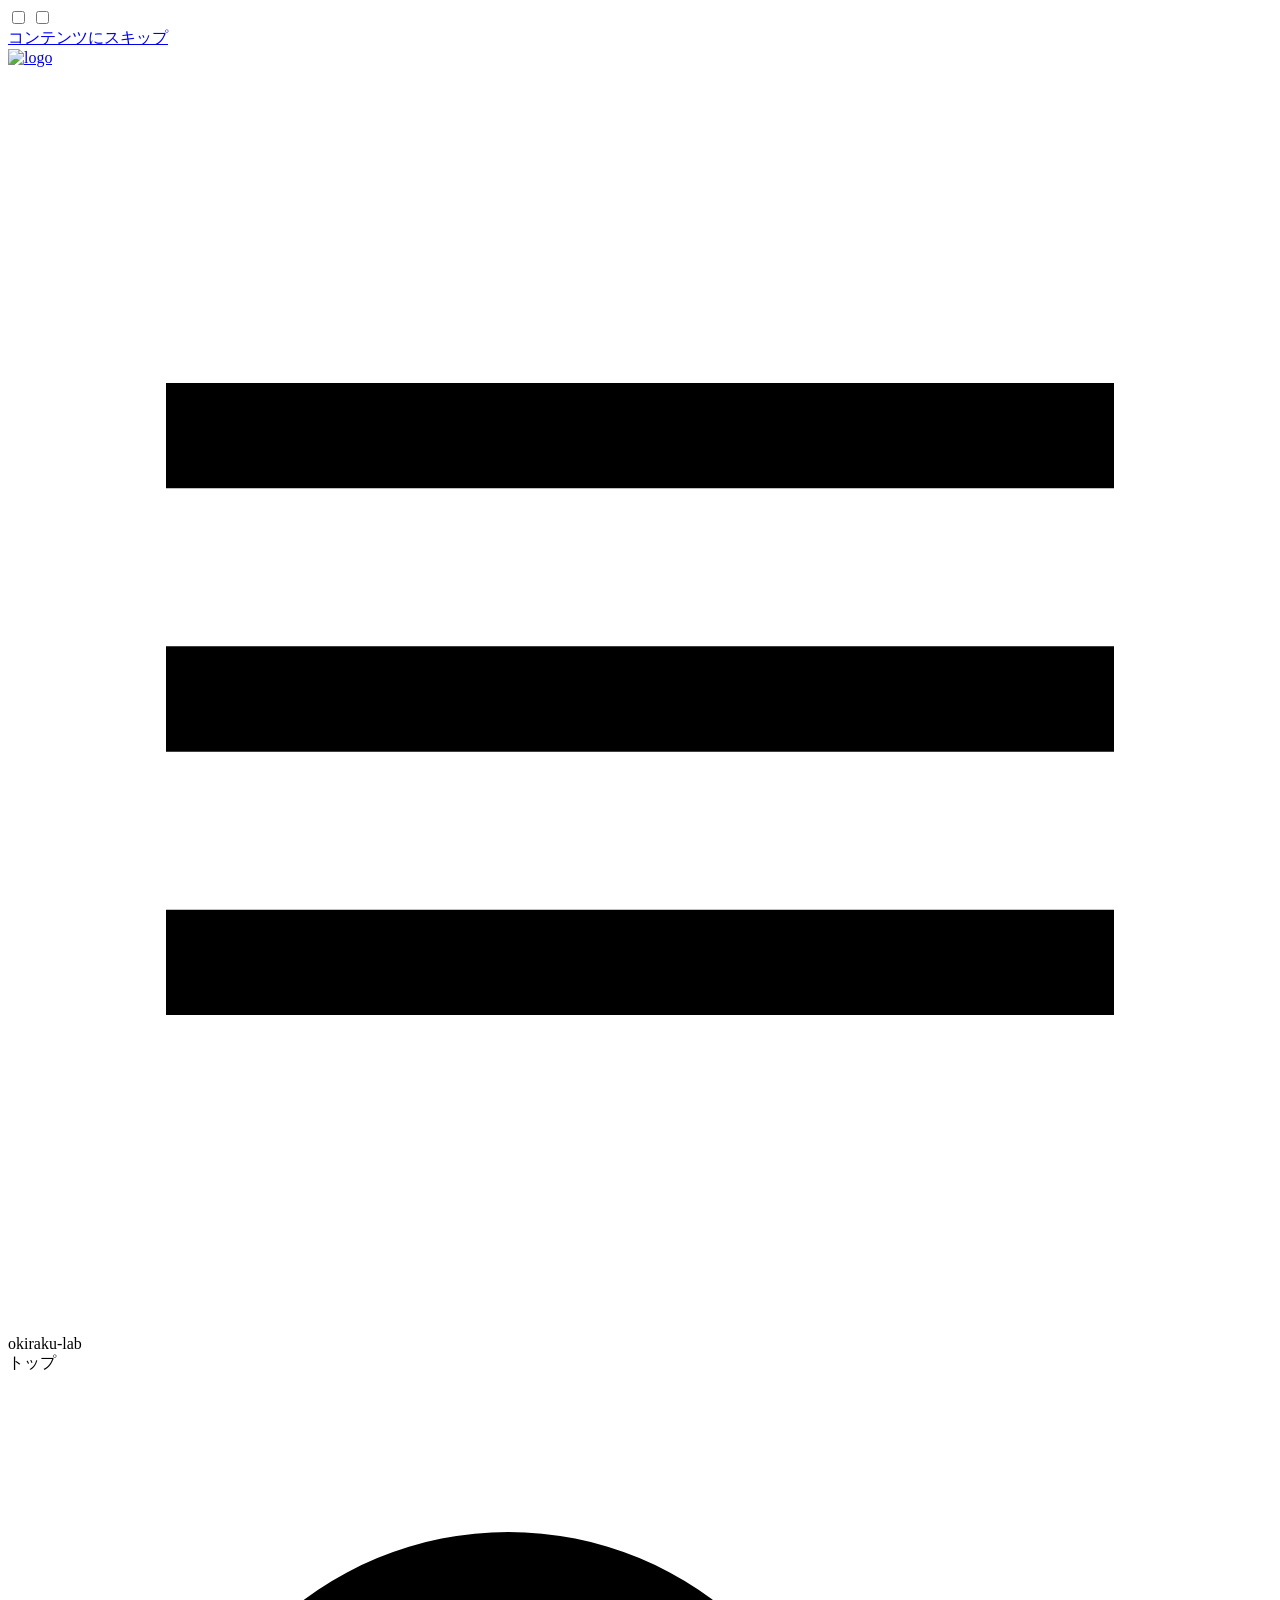
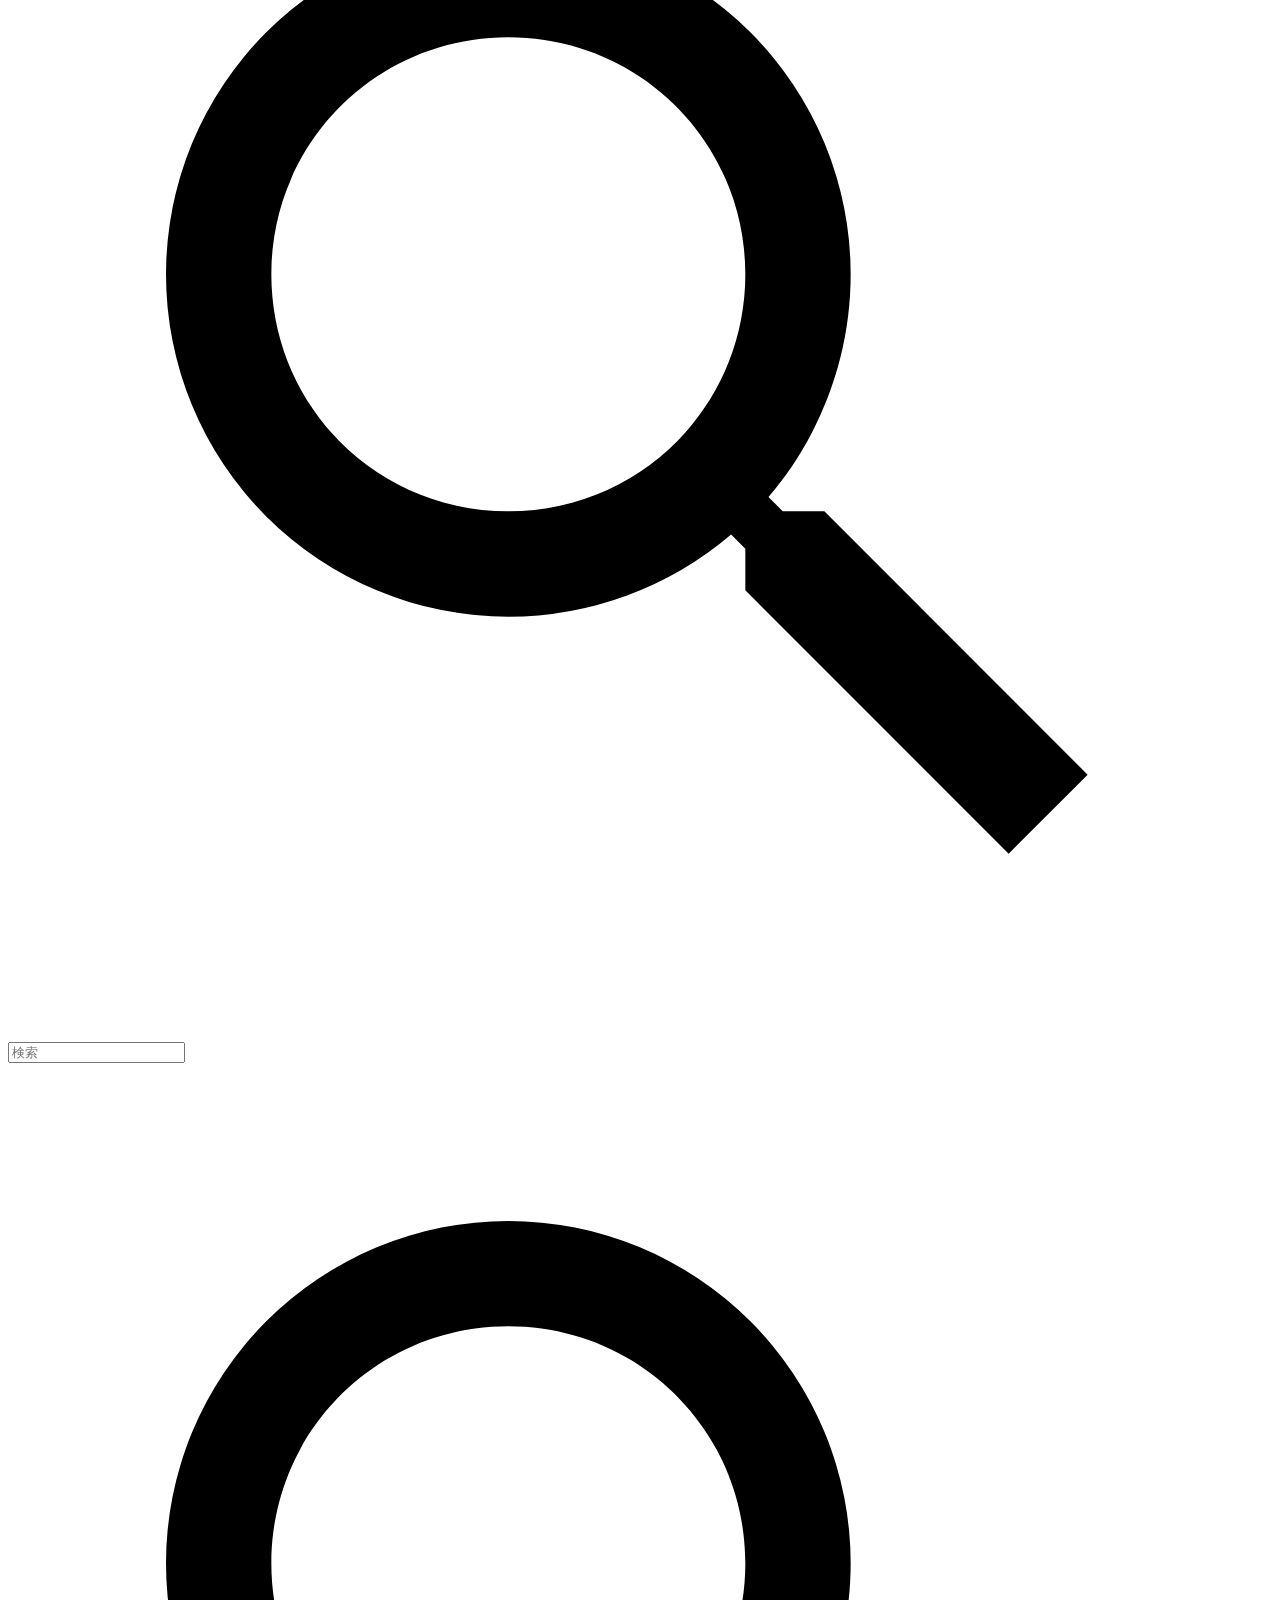
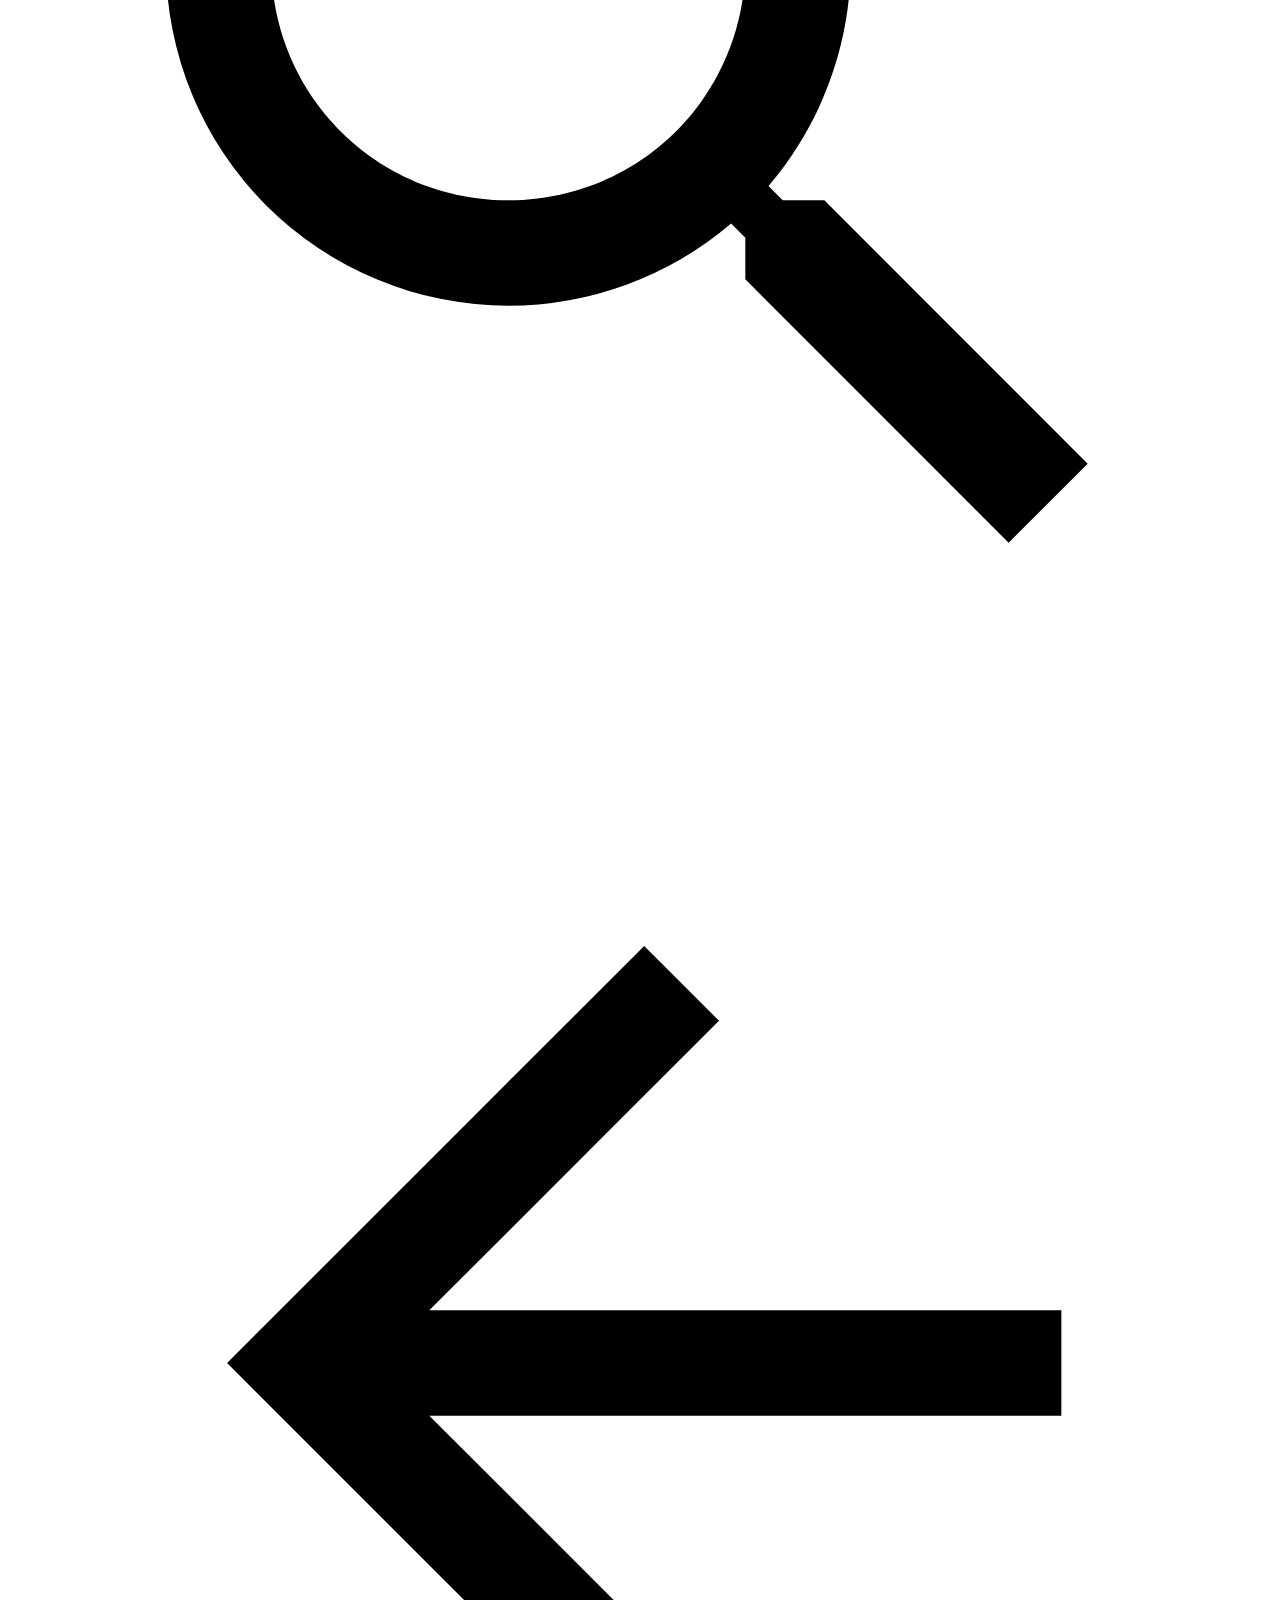
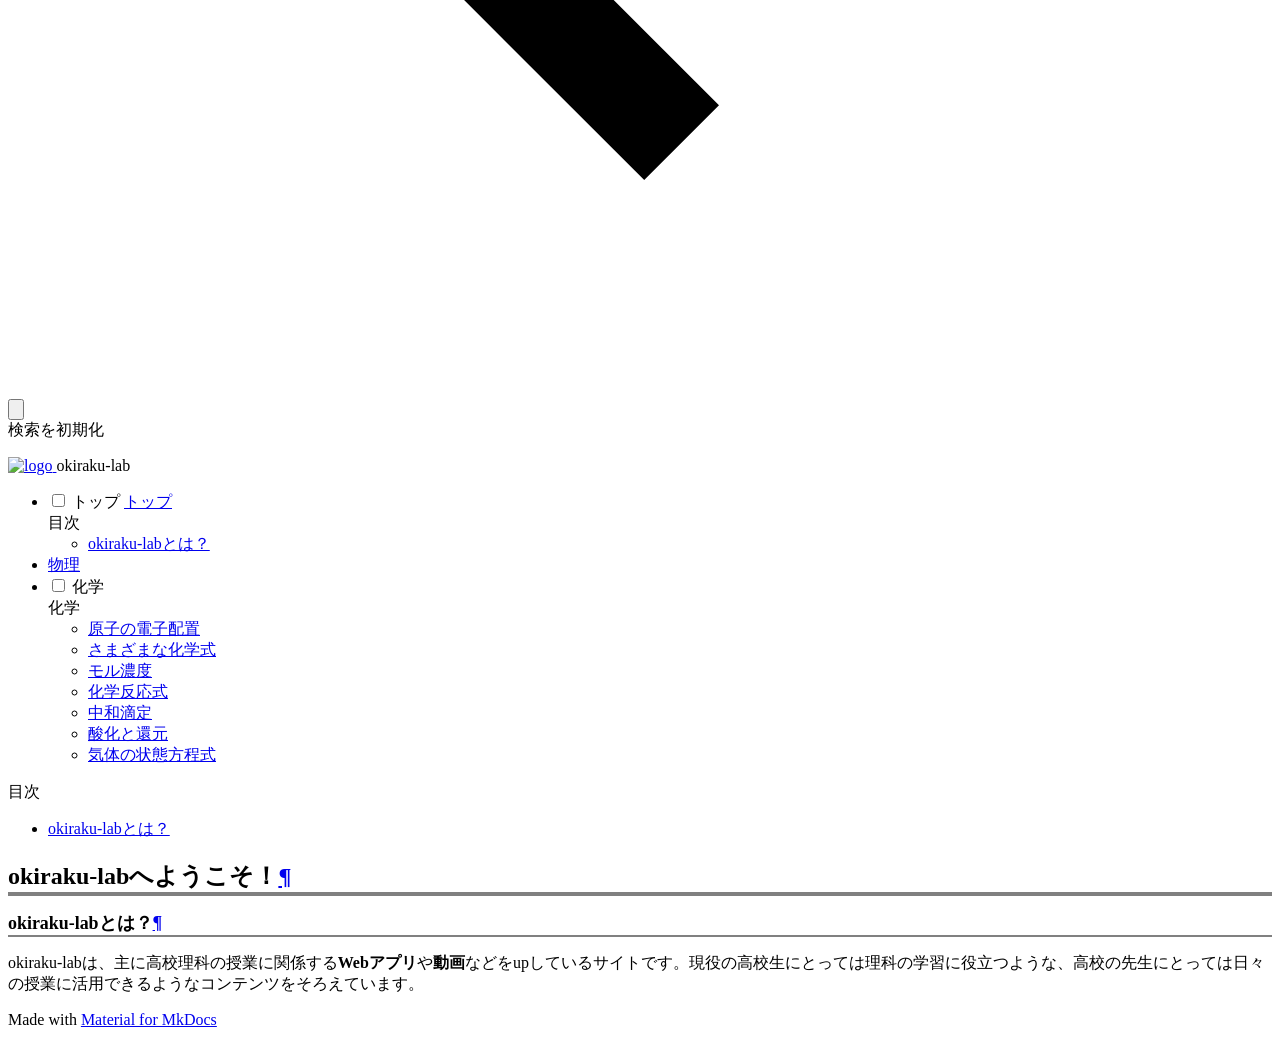
==== index.html @ 9a8e9e13 "Deployed d55707b with MkDocs version: 1.6.1" ====
<!doctype html>
<html lang="ja" class="no-js">
  <head>
    
      <meta charset="utf-8">
      <meta name="viewport" content="width=device-width,initial-scale=1">
      
        <meta name="description" content="高校理科の学習に役立つWebアプリや動画などを掲載しています。">
      
      
        <meta name="author" content="uti">
      
      
        <link rel="canonical" href="https://uti0836.github.io/sample_sites/">
      
      
      
        <link rel="next" href="physics/">
      
      
      <link rel="icon" href="assets/images/favicon.png">
      <meta name="generator" content="mkdocs-1.6.1, mkdocs-material-9.6.15">
    
    
      
        <title>okiraku-lab</title>
      
    
    
      <link rel="stylesheet" href="assets/stylesheets/main.342714a4.min.css">
      
        
        <link rel="stylesheet" href="assets/stylesheets/palette.06af60db.min.css">
      
      


    
    
      
    
    
      
        
        
        <link rel="preconnect" href="https://fonts.gstatic.com" crossorigin>
        <link rel="stylesheet" href="https://fonts.googleapis.com/css?family=IBM+Plex+Sans+JP:300,300i,400,400i,700,700i%7CRoboto+Mono:400,400i,700,700i&display=fallback">
        <style>:root{--md-text-font:"IBM Plex Sans JP";--md-code-font:"Roboto Mono"}</style>
      
    
    
      <link rel="stylesheet" href="https://maxcdn.bootstrapcdn.com/font-awesome/latest/css/font-awesome.min.css">
    
      <link rel="stylesheet" href="stylesheets/extra.css">
    
    <script>__md_scope=new URL(".",location),__md_hash=e=>[...e].reduce(((e,_)=>(e<<5)-e+_.charCodeAt(0)),0),__md_get=(e,_=localStorage,t=__md_scope)=>JSON.parse(_.getItem(t.pathname+"."+e)),__md_set=(e,_,t=localStorage,a=__md_scope)=>{try{t.setItem(a.pathname+"."+e,JSON.stringify(_))}catch(e){}}</script>
    
      

    
    
    
  </head>
  
  
    
    
    
    
    
    <body dir="ltr" data-md-color-scheme="lecture" data-md-color-primary="indigo" data-md-color-accent="indigo">
  
    
    <input class="md-toggle" data-md-toggle="drawer" type="checkbox" id="__drawer" autocomplete="off">
    <input class="md-toggle" data-md-toggle="search" type="checkbox" id="__search" autocomplete="off">
    <label class="md-overlay" for="__drawer"></label>
    <div data-md-component="skip">
      
        
        <a href="#okiraku-labへようこそ" class="md-skip">
          コンテンツにスキップ
        </a>
      
    </div>
    <div data-md-component="announce">
      
    </div>
    
    
      

  

<header class="md-header md-header--shadow" data-md-component="header">
  <nav class="md-header__inner md-grid" aria-label="ヘッダー">
    <a href="." title="okiraku-lab" class="md-header__button md-logo" aria-label="okiraku-lab" data-md-component="logo">
      
  <img src="assets/beaker-outline.svg" alt="logo">

    </a>
    <label class="md-header__button md-icon" for="__drawer">
      
      <svg xmlns="http://www.w3.org/2000/svg" viewBox="0 0 24 24"><path d="M3 6h18v2H3zm0 5h18v2H3zm0 5h18v2H3z"/></svg>
    </label>
    <div class="md-header__title" data-md-component="header-title">
      <div class="md-header__ellipsis">
        <div class="md-header__topic">
          <span class="md-ellipsis">
            okiraku-lab
          </span>
        </div>
        <div class="md-header__topic" data-md-component="header-topic">
          <span class="md-ellipsis">
            
              トップ
            
          </span>
        </div>
      </div>
    </div>
    
      
    
    
    
    
      
      
        <label class="md-header__button md-icon" for="__search">
          
          <svg xmlns="http://www.w3.org/2000/svg" viewBox="0 0 24 24"><path d="M9.5 3A6.5 6.5 0 0 1 16 9.5c0 1.61-.59 3.09-1.56 4.23l.27.27h.79l5 5-1.5 1.5-5-5v-.79l-.27-.27A6.52 6.52 0 0 1 9.5 16 6.5 6.5 0 0 1 3 9.5 6.5 6.5 0 0 1 9.5 3m0 2C7 5 5 7 5 9.5S7 14 9.5 14 14 12 14 9.5 12 5 9.5 5"/></svg>
        </label>
        <div class="md-search" data-md-component="search" role="dialog">
  <label class="md-search__overlay" for="__search"></label>
  <div class="md-search__inner" role="search">
    <form class="md-search__form" name="search">
      <input type="text" class="md-search__input" name="query" aria-label="検索" placeholder="検索" autocapitalize="off" autocorrect="off" autocomplete="off" spellcheck="false" data-md-component="search-query" required>
      <label class="md-search__icon md-icon" for="__search">
        
        <svg xmlns="http://www.w3.org/2000/svg" viewBox="0 0 24 24"><path d="M9.5 3A6.5 6.5 0 0 1 16 9.5c0 1.61-.59 3.09-1.56 4.23l.27.27h.79l5 5-1.5 1.5-5-5v-.79l-.27-.27A6.52 6.52 0 0 1 9.5 16 6.5 6.5 0 0 1 3 9.5 6.5 6.5 0 0 1 9.5 3m0 2C7 5 5 7 5 9.5S7 14 9.5 14 14 12 14 9.5 12 5 9.5 5"/></svg>
        
        <svg xmlns="http://www.w3.org/2000/svg" viewBox="0 0 24 24"><path d="M20 11v2H8l5.5 5.5-1.42 1.42L4.16 12l7.92-7.92L13.5 5.5 8 11z"/></svg>
      </label>
      <nav class="md-search__options" aria-label="検索">
        
        <button type="reset" class="md-search__icon md-icon" title="クリア" aria-label="クリア" tabindex="-1">
          
          <svg xmlns="http://www.w3.org/2000/svg" viewBox="0 0 24 24"><path d="M19 6.41 17.59 5 12 10.59 6.41 5 5 6.41 10.59 12 5 17.59 6.41 19 12 13.41 17.59 19 19 17.59 13.41 12z"/></svg>
        </button>
      </nav>
      
        <div class="md-search__suggest" data-md-component="search-suggest"></div>
      
    </form>
    <div class="md-search__output">
      <div class="md-search__scrollwrap" tabindex="0" data-md-scrollfix>
        <div class="md-search-result" data-md-component="search-result">
          <div class="md-search-result__meta">
            検索を初期化
          </div>
          <ol class="md-search-result__list" role="presentation"></ol>
        </div>
      </div>
    </div>
  </div>
</div>
      
    
    
  </nav>
  
</header>
    
    <div class="md-container" data-md-component="container">
      
      
        
          
        
      
      <main class="md-main" data-md-component="main">
        <div class="md-main__inner md-grid">
          
            
              
              <div class="md-sidebar md-sidebar--primary" data-md-component="sidebar" data-md-type="navigation" >
                <div class="md-sidebar__scrollwrap">
                  <div class="md-sidebar__inner">
                    



<nav class="md-nav md-nav--primary" aria-label="ナビゲーション" data-md-level="0">
  <label class="md-nav__title" for="__drawer">
    <a href="." title="okiraku-lab" class="md-nav__button md-logo" aria-label="okiraku-lab" data-md-component="logo">
      
  <img src="assets/beaker-outline.svg" alt="logo">

    </a>
    okiraku-lab
  </label>
  
  <ul class="md-nav__list" data-md-scrollfix>
    
      
      
  
  
    
  
  
  
    <li class="md-nav__item md-nav__item--active">
      
      <input class="md-nav__toggle md-toggle" type="checkbox" id="__toc">
      
      
        
      
      
        <label class="md-nav__link md-nav__link--active" for="__toc">
          
  
  
  <span class="md-ellipsis">
    トップ
    
  </span>
  

          <span class="md-nav__icon md-icon"></span>
        </label>
      
      <a href="." class="md-nav__link md-nav__link--active">
        
  
  
  <span class="md-ellipsis">
    トップ
    
  </span>
  

      </a>
      
        

<nav class="md-nav md-nav--secondary" aria-label="目次">
  
  
  
    
  
  
    <label class="md-nav__title" for="__toc">
      <span class="md-nav__icon md-icon"></span>
      目次
    </label>
    <ul class="md-nav__list" data-md-component="toc" data-md-scrollfix>
      
        <li class="md-nav__item">
  <a href="#okiraku-labとは" class="md-nav__link">
    <span class="md-ellipsis">
      okiraku-labとは？
    </span>
  </a>
  
</li>
      
    </ul>
  
</nav>
      
    </li>
  

    
      
      
  
  
  
  
    <li class="md-nav__item">
      <a href="physics/" class="md-nav__link">
        
  
  
  <span class="md-ellipsis">
    物理
    
  </span>
  

      </a>
    </li>
  

    
      
      
  
  
  
  
    
    
    
    
    
    <li class="md-nav__item md-nav__item--nested">
      
        
        
        <input class="md-nav__toggle md-toggle " type="checkbox" id="__nav_3" >
        
          
          <label class="md-nav__link" for="__nav_3" id="__nav_3_label" tabindex="0">
            
  
  
  <span class="md-ellipsis">
    化学
    
  </span>
  

            <span class="md-nav__icon md-icon"></span>
          </label>
        
        <nav class="md-nav" data-md-level="1" aria-labelledby="__nav_3_label" aria-expanded="false">
          <label class="md-nav__title" for="__nav_3">
            <span class="md-nav__icon md-icon"></span>
            化学
          </label>
          <ul class="md-nav__list" data-md-scrollfix>
            
              
                
  
  
  
  
    <li class="md-nav__item">
      <a href="01%20electronic_configuration/" class="md-nav__link">
        
  
  
  <span class="md-ellipsis">
    原子の電子配置
    
  </span>
  

      </a>
    </li>
  

              
            
              
                
  
  
  
  
    <li class="md-nav__item">
      <a href="02%20chemicalformula/" class="md-nav__link">
        
  
  
  <span class="md-ellipsis">
    さまざまな化学式
    
  </span>
  

      </a>
    </li>
  

              
            
              
                
  
  
  
  
    <li class="md-nav__item">
      <a href="03%20molar_concentration/" class="md-nav__link">
        
  
  
  <span class="md-ellipsis">
    モル濃度
    
  </span>
  

      </a>
    </li>
  

              
            
              
                
  
  
  
  
    <li class="md-nav__item">
      <a href="04%20chemical_equation/" class="md-nav__link">
        
  
  
  <span class="md-ellipsis">
    化学反応式
    
  </span>
  

      </a>
    </li>
  

              
            
              
                
  
  
  
  
    <li class="md-nav__item">
      <a href="05%20neutralization_titration/" class="md-nav__link">
        
  
  
  <span class="md-ellipsis">
    中和滴定
    
  </span>
  

      </a>
    </li>
  

              
            
              
                
  
  
  
  
    <li class="md-nav__item">
      <a href="06%20oxidation_and_reduction/" class="md-nav__link">
        
  
  
  <span class="md-ellipsis">
    酸化と還元
    
  </span>
  

      </a>
    </li>
  

              
            
              
                
  
  
  
  
    <li class="md-nav__item">
      <a href="07%20equation_of_state/" class="md-nav__link">
        
  
  
  <span class="md-ellipsis">
    気体の状態方程式
    
  </span>
  

      </a>
    </li>
  

              
            
          </ul>
        </nav>
      
    </li>
  

    
  </ul>
</nav>
                  </div>
                </div>
              </div>
            
            
              
              <div class="md-sidebar md-sidebar--secondary" data-md-component="sidebar" data-md-type="toc" >
                <div class="md-sidebar__scrollwrap">
                  <div class="md-sidebar__inner">
                    

<nav class="md-nav md-nav--secondary" aria-label="目次">
  
  
  
    
  
  
    <label class="md-nav__title" for="__toc">
      <span class="md-nav__icon md-icon"></span>
      目次
    </label>
    <ul class="md-nav__list" data-md-component="toc" data-md-scrollfix>
      
        <li class="md-nav__item">
  <a href="#okiraku-labとは" class="md-nav__link">
    <span class="md-ellipsis">
      okiraku-labとは？
    </span>
  </a>
  
</li>
      
    </ul>
  
</nav>
                  </div>
                </div>
              </div>
            
          
          
            <div class="md-content" data-md-component="content">
              <article class="md-content__inner md-typeset">
                
                  



<h1 id="okiraku-labへようこそ">okiraku-labへようこそ！<a class="headerlink" href="#okiraku-labへようこそ" title="Permanent link">&para;</a></h1>
<h2 id="okiraku-labとは">okiraku-labとは？<a class="headerlink" href="#okiraku-labとは" title="Permanent link">&para;</a></h2>
<p>okiraku-labは、主に高校理科の授業に関係する<strong>Webアプリ</strong>や<strong>動画</strong>などをupしているサイトです。現役の高校生にとっては理科の学習に役立つような、高校の先生にとっては日々の授業に活用できるようなコンテンツをそろえています。</p>












                
              </article>
            </div>
          
          
<script>var target=document.getElementById(location.hash.slice(1));target&&target.name&&(target.checked=target.name.startsWith("__tabbed_"))</script>
        </div>
        
          <button type="button" class="md-top md-icon" data-md-component="top" hidden>
  
  <svg xmlns="http://www.w3.org/2000/svg" viewBox="0 0 24 24"><path d="M13 20h-2V8l-5.5 5.5-1.42-1.42L12 4.16l7.92 7.92-1.42 1.42L13 8z"/></svg>
  ページトップへ戻る
</button>
        
      </main>
      
        <footer class="md-footer">
  
  <div class="md-footer-meta md-typeset">
    <div class="md-footer-meta__inner md-grid">
      <div class="md-copyright">
  
  
    Made with
    <a href="https://squidfunk.github.io/mkdocs-material/" target="_blank" rel="noopener">
      Material for MkDocs
    </a>
  
</div>
      
    </div>
  </div>
</footer>
      
    </div>
    <div class="md-dialog" data-md-component="dialog">
      <div class="md-dialog__inner md-typeset"></div>
    </div>
    
    
    
      
      <script id="__config" type="application/json">{"base": ".", "features": ["navigation.instant", "navigation.top", "search.suggest", "search.highlight", "content.code.annotate", "content.code.copy", "content.tooltips"], "search": "assets/javascripts/workers/search.d50fe291.min.js", "tags": null, "translations": {"clipboard.copied": "\u30b3\u30d4\u30fc\u3057\u307e\u3057\u305f", "clipboard.copy": "\u30af\u30ea\u30c3\u30d7\u30dc\u30fc\u30c9\u3078\u30b3\u30d4\u30fc", "search.result.more.one": "\u3053\u306e\u30da\u30fc\u30b8\u5185\u306b\u3082\u30461\u4ef6\u898b\u3064\u304b\u308a\u307e\u3057\u305f", "search.result.more.other": "\u3053\u306e\u30da\u30fc\u30b8\u5185\u306b\u3042\u3068#\u4ef6\u898b\u3064\u304b\u308a\u307e\u3057\u305f", "search.result.none": "\u4f55\u3082\u898b\u3064\u304b\u308a\u307e\u305b\u3093\u3067\u3057\u305f", "search.result.one": "1\u4ef6\u898b\u3064\u304b\u308a\u307e\u3057\u305f", "search.result.other": "#\u4ef6\u898b\u3064\u304b\u308a\u307e\u3057\u305f", "search.result.placeholder": "\u691c\u7d22\u30ad\u30fc\u30ef\u30fc\u30c9\u3092\u5165\u529b\u3057\u3066\u304f\u3060\u3055\u3044", "search.result.term.missing": "\u691c\u7d22\u306b\u542b\u307e\u308c\u306a\u3044", "select.version": "\u30d0\u30fc\u30b8\u30e7\u30f3\u5207\u308a\u66ff\u3048"}, "version": null}</script>
    
    
      <script src="assets/javascripts/bundle.56ea9cef.min.js"></script>
      
        <script src="javascripts/config.js"></script>
      
        <script src="https://cdn.jsdelivr.net/npm/katex@0.16.9/dist/katex.min.js"></script>
      
        <script src="https://cdn.jsdelivr.net/npm/katex@0.16.9/dist/contrib/auto-render.min.js"></script>
      
    
  </body>
</html>
---- stylesheets/extra.css ----
.md-typeset h1 {
  font-size: 1.5rem;
  font-weight: bold;
  color: #000;
  border-bottom: solid 4px var(--md-primary-fg-color);
  margin-bottom: 0.86rem;
}
.md-typeset h2 {
  font-size: 1.12rem;
  font-weight: bold;
  border-bottom: 2px solid var(--md-primary-fg-color);
}
.md-typeset h3 {
  font-size: 0.8rem;
  font-weight: bold;
  border-bottom: 2px dotted var(--md-primary-fg-color);
}
.md-typeset h4 {
  font-weight: bold;
  border-bottom: 1px solid var(--md-primary-fg-color);
}
.md-typeset h5 {
  text-transform: none;
}
.md-typeset img {
  box-shadow: 0 4px 12px 2px rgba(0, 0, 0, 0.4);
  max-width: 86%;
  display: block;
  margin: auto;
}
.md-typeset .noshadow img {
  box-shadow: none;
  max-width: 98%;
  display: block;
  margin: auto;
}
.md-typeset .noshadow-76 img {
  box-shadow: none;
  max-width: 76%;
  display: block;
  margin: auto;
}
.md-typeset .full img {
  box-shadow: none;
  max-width: 100%;
  display: block;
  margin: auto;
}
.md-typeset figure img {
  box-shadow: none;
  display: block;
  margin: auto;
}
.md-typeset figcaption {
  font-style: normal;
  margin: 0;
}
.md-typeset figure {
  margin: 0;
}
.md-typeset video {
  box-shadow: 0 4px 12px 2px rgba(0, 0, 0, 0.4);
  max-width: 92%;
  display: block;
  margin:auto;
}
.md-typeset table:not([class]) {
  border-radius: 0.3rem;
}
.md-typeset code {
  tab-size: 4;
  border-radius: 0.3rem;
}
.md-typeset .md-button {
  margin: 0.1em;
}

[data-md-color-scheme="lecture"] {
  /*--md-primary-fg-colorでは、テーマカラーを設定できる*/
  --md-primary-fg-color:        #808080;
  --md-primary-fg-color--light: #239e66;
  --md-primary-fg-color--dark:  #043264;
}

:root > * {
  --md-code-hl-comment-color:rgb(107, 163, 121);
}

video.movie {
  display: block;
  margin: 20px 0;
}

/* 数式全体のサイズを標準の1.2倍に大きくする */
.katex {
    font-size: 1.2em; /* インライン数式のサイズ */
}
.katex-display {
    font-size: 1.2em; /* ブロック数式のサイズ */
}
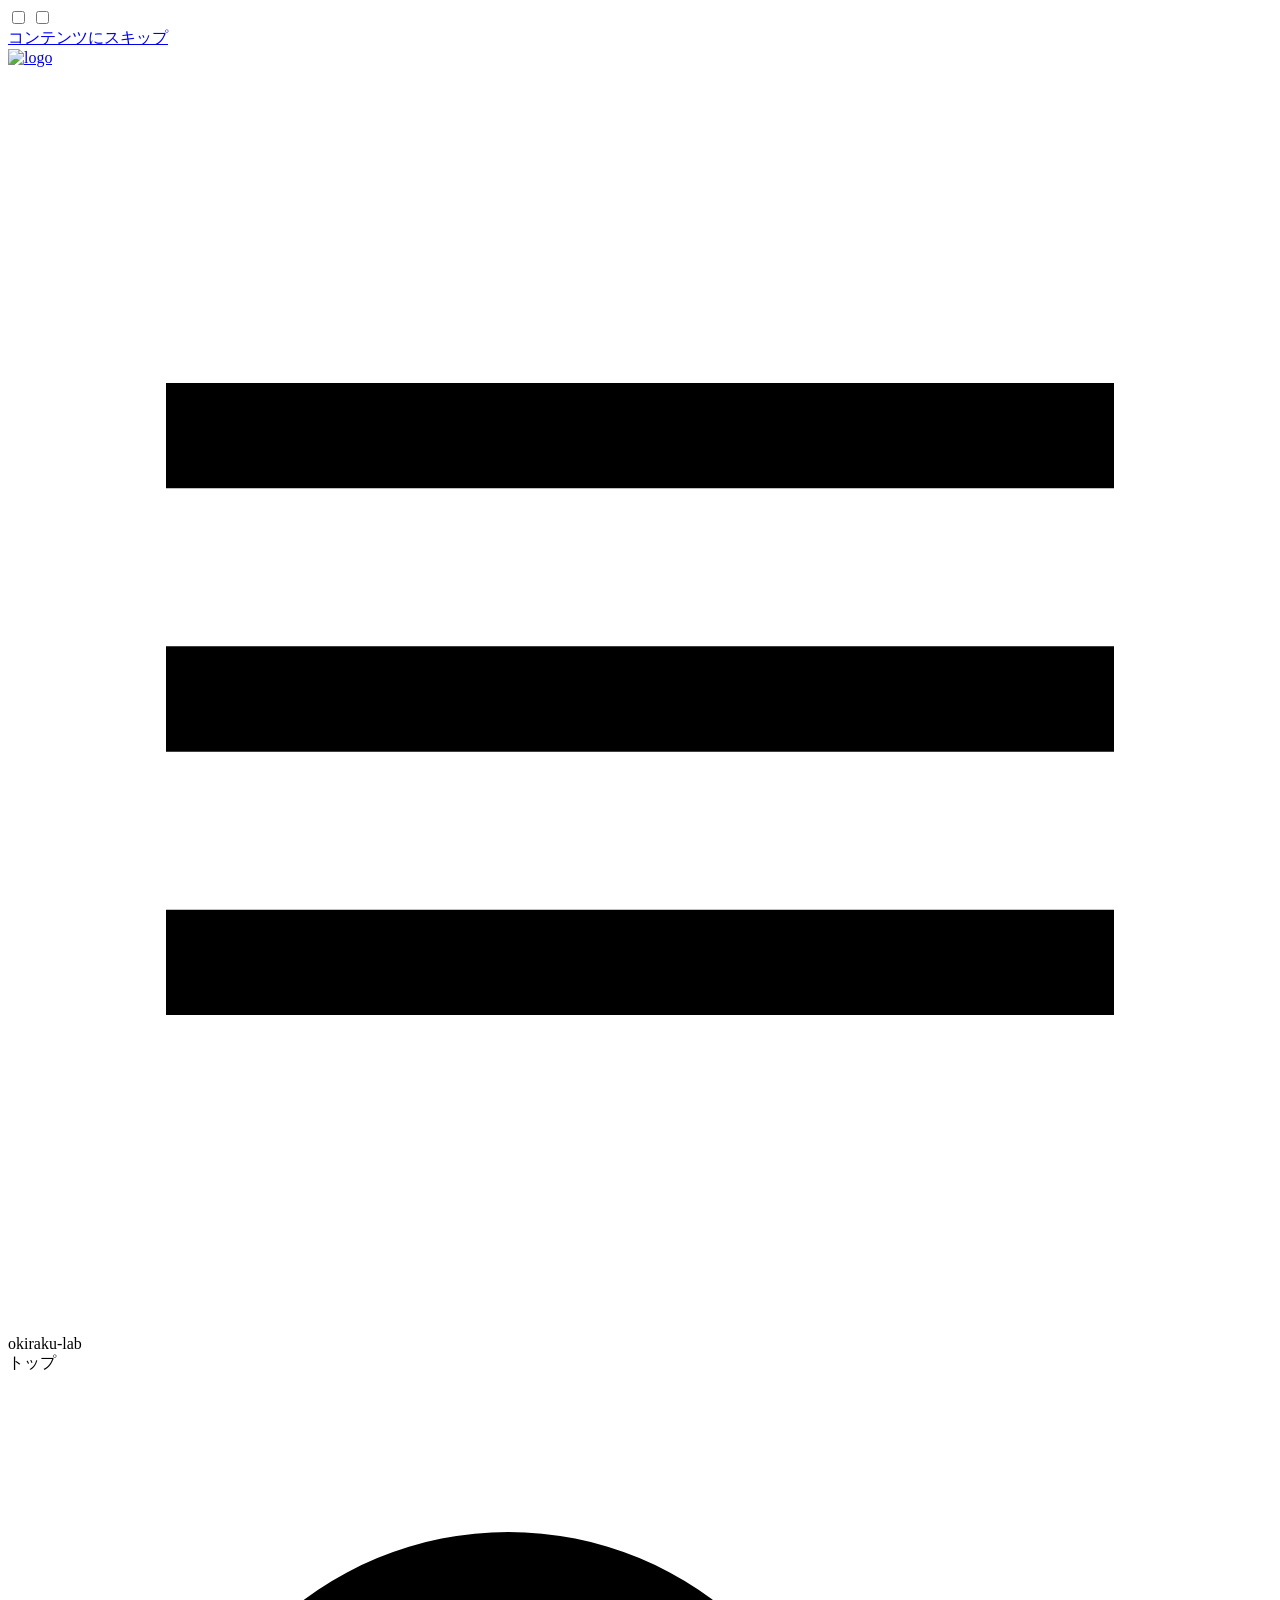
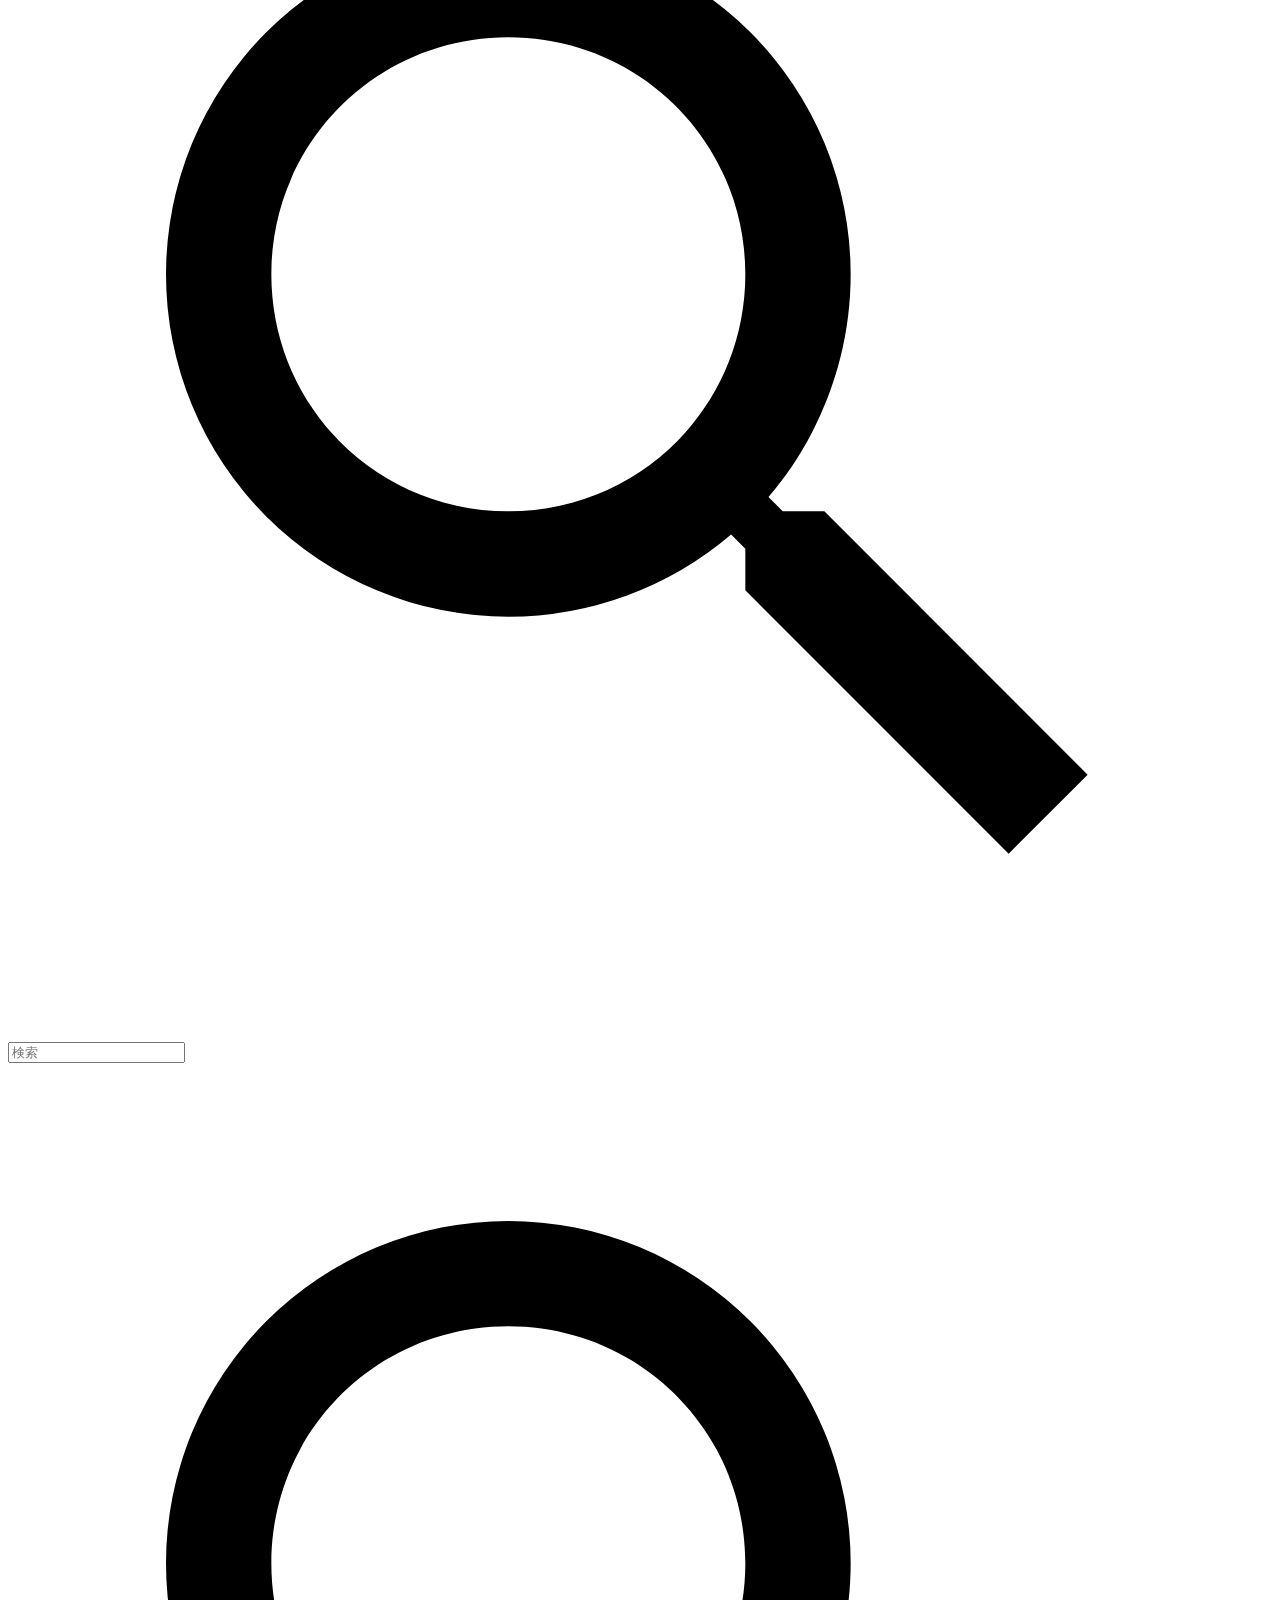
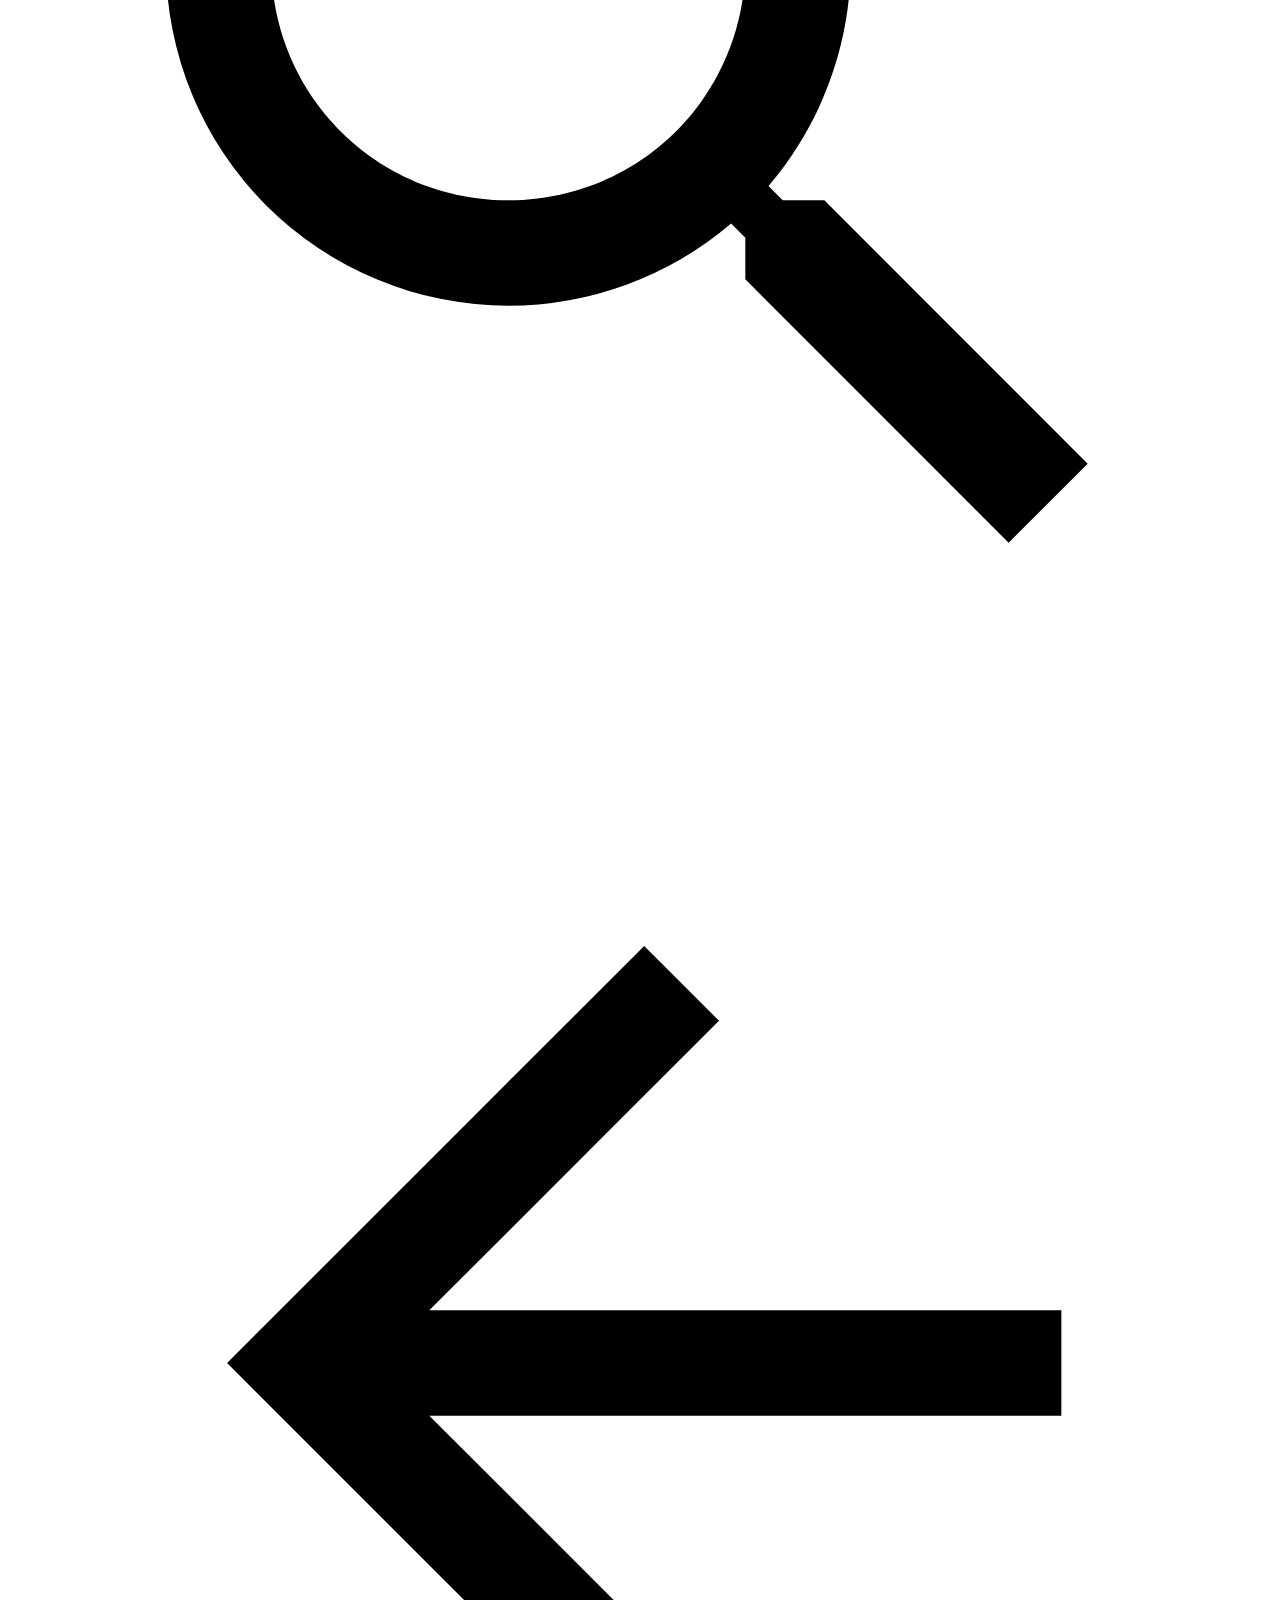
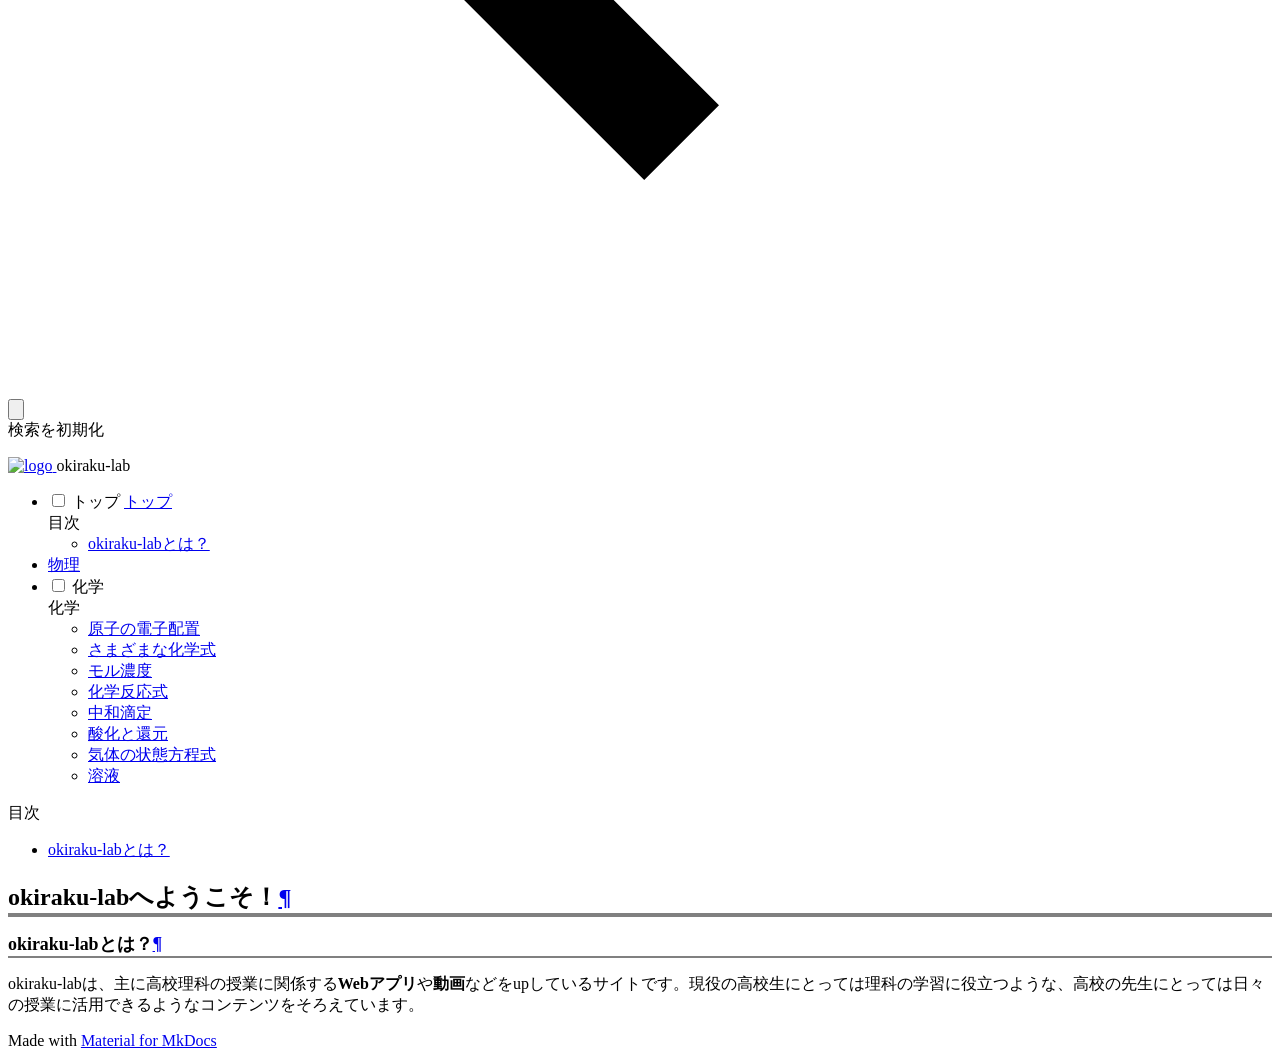
==== commit a7e41bfa: "Deployed d55707b with MkDocs version: 1.6.1" ====
--- a/index.html
+++ b/index.html
@@ -497,6 +497,29 @@
 
               
             
+              
+                
+  
+  
+  
+  
+    <li class="md-nav__item">
+      <a href="08%20solutions/" class="md-nav__link">
+        
+  
+  
+  <span class="md-ellipsis">
+    溶液
+    
+  </span>
+  
+
+      </a>
+    </li>
+  
+
+              
+            
           </ul>
         </nav>
       
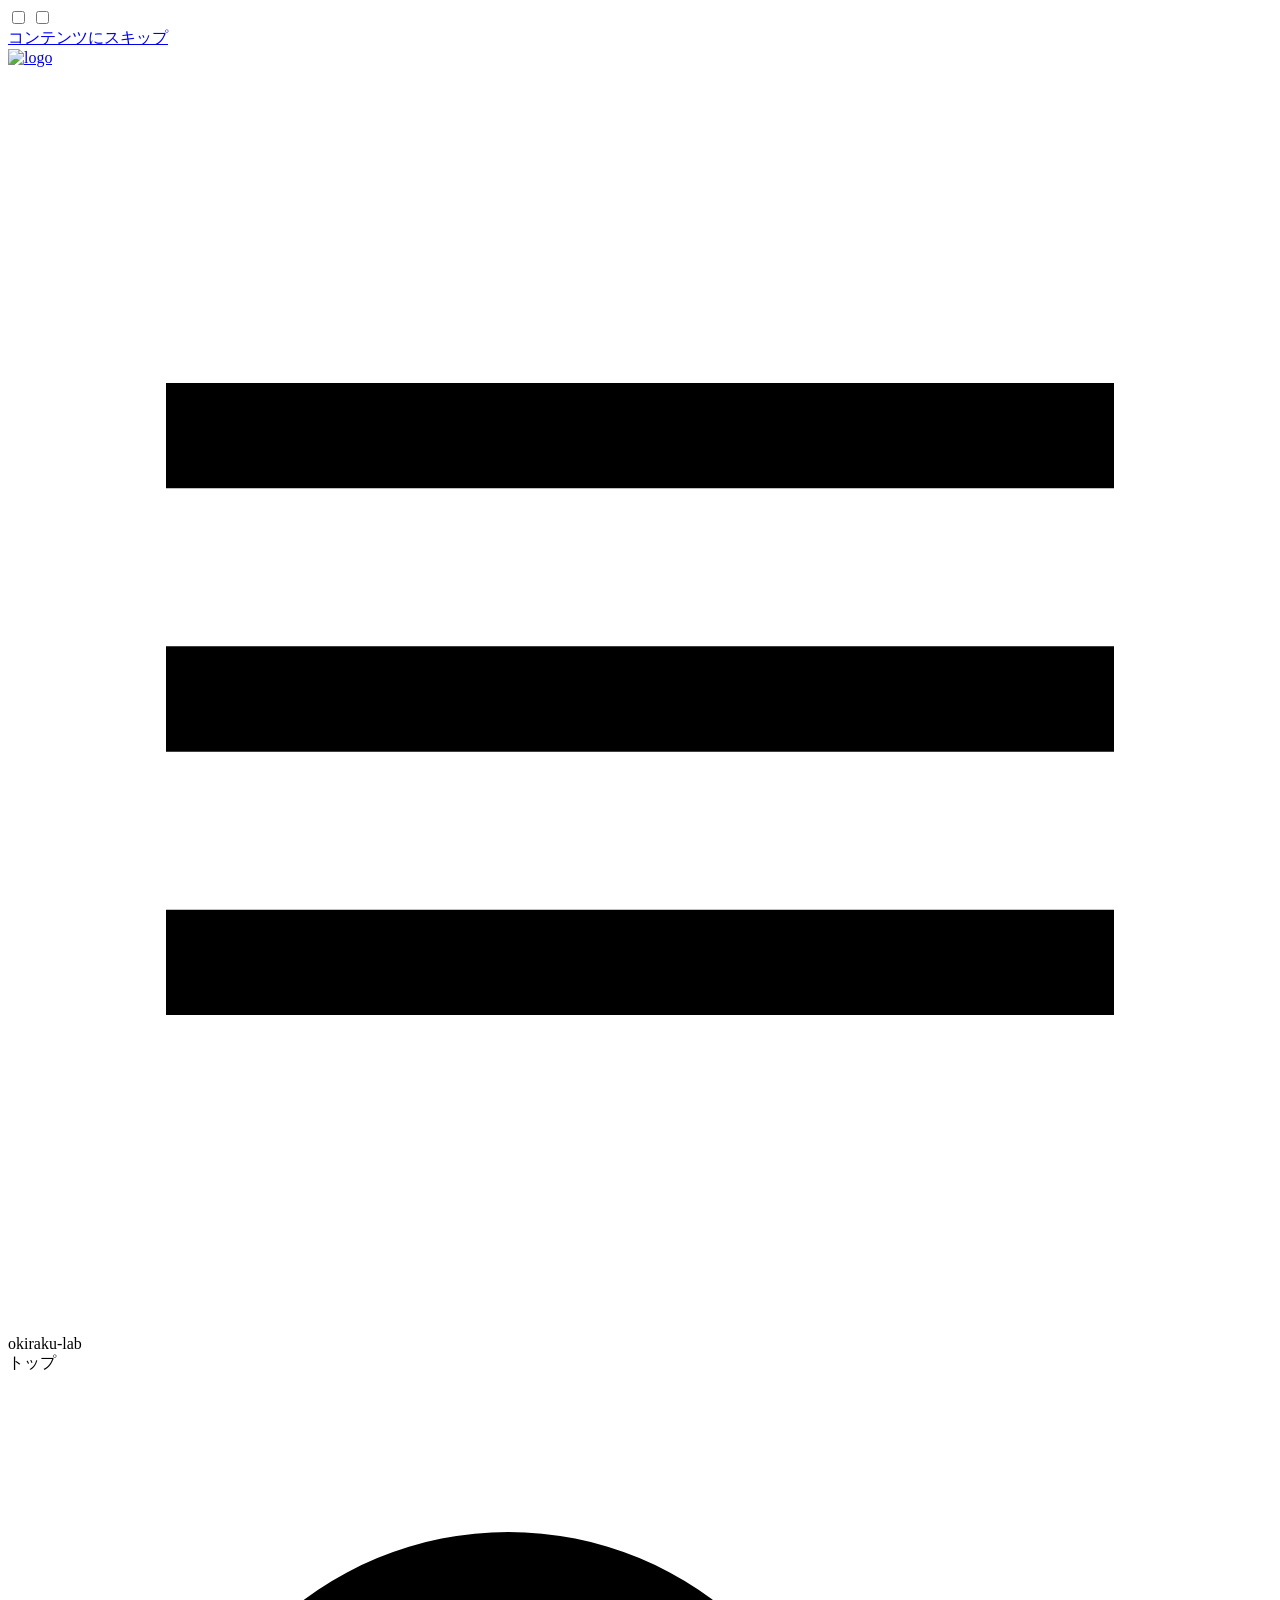
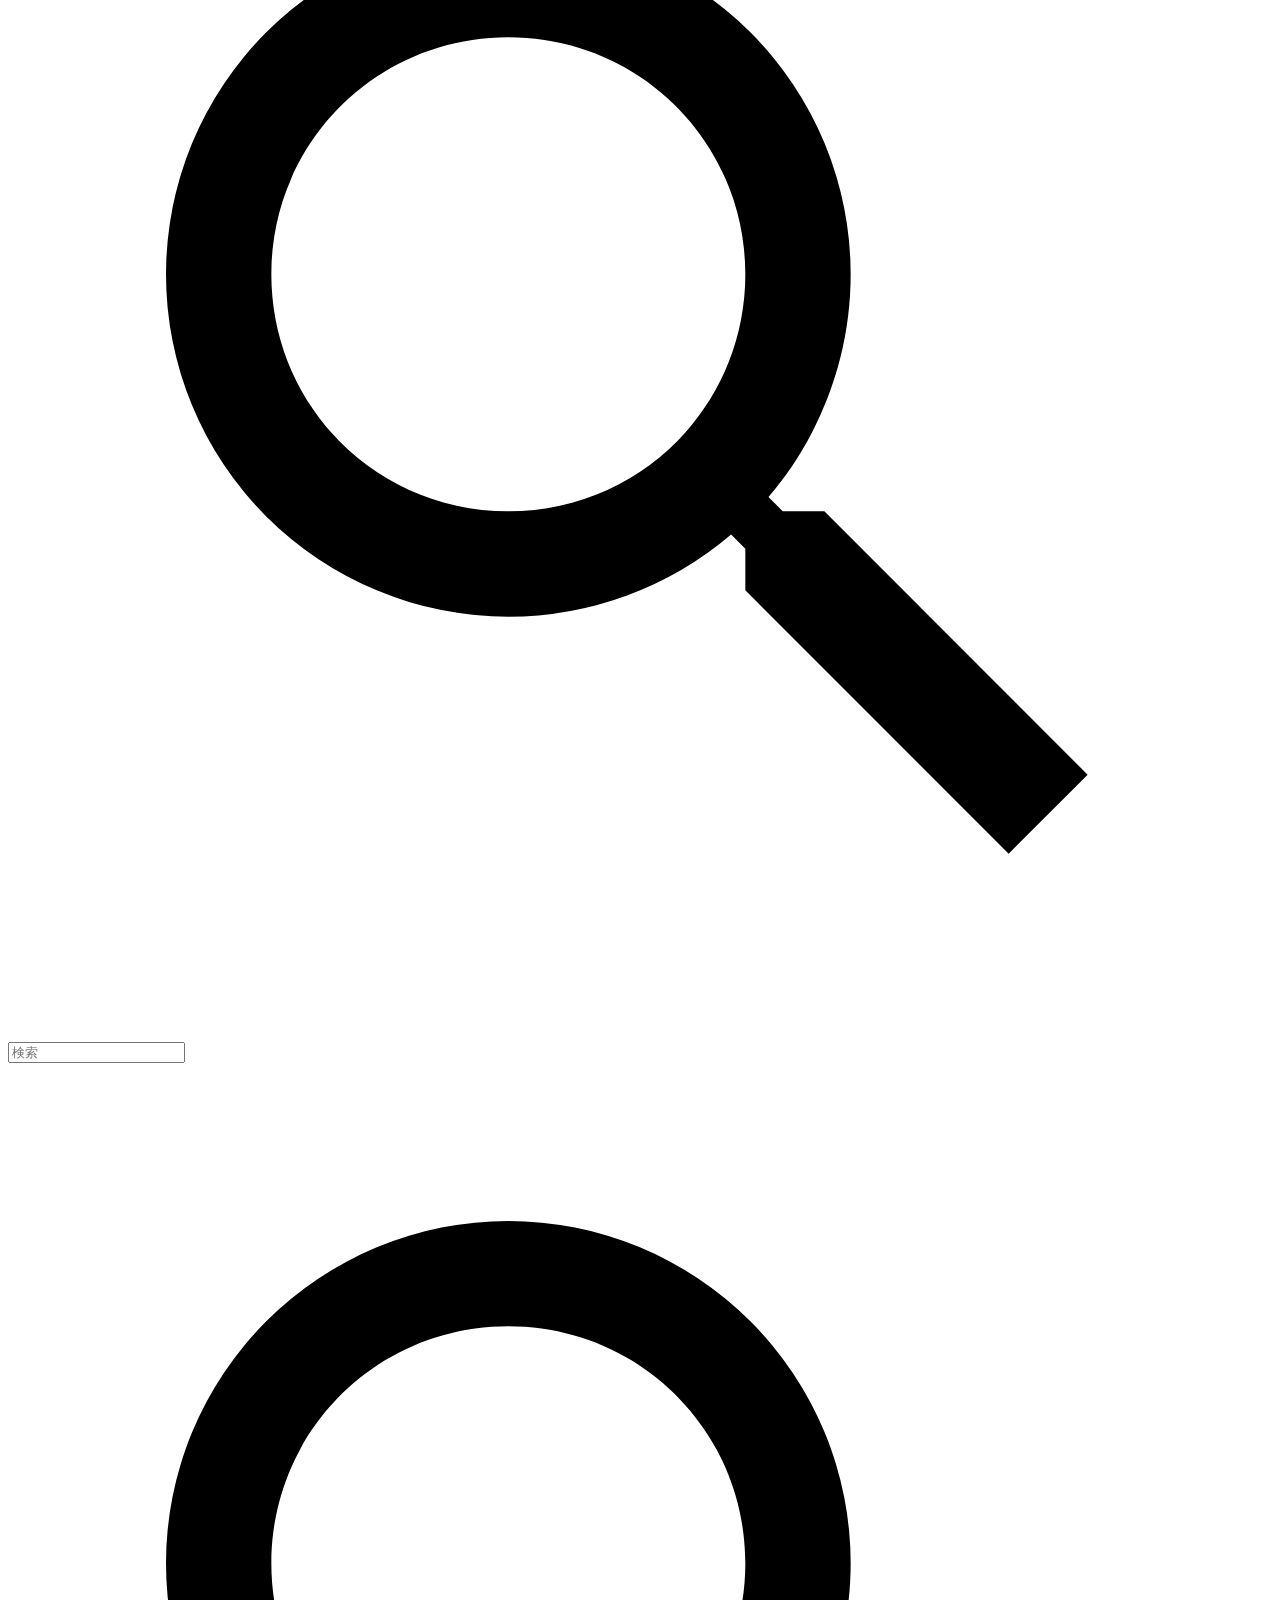
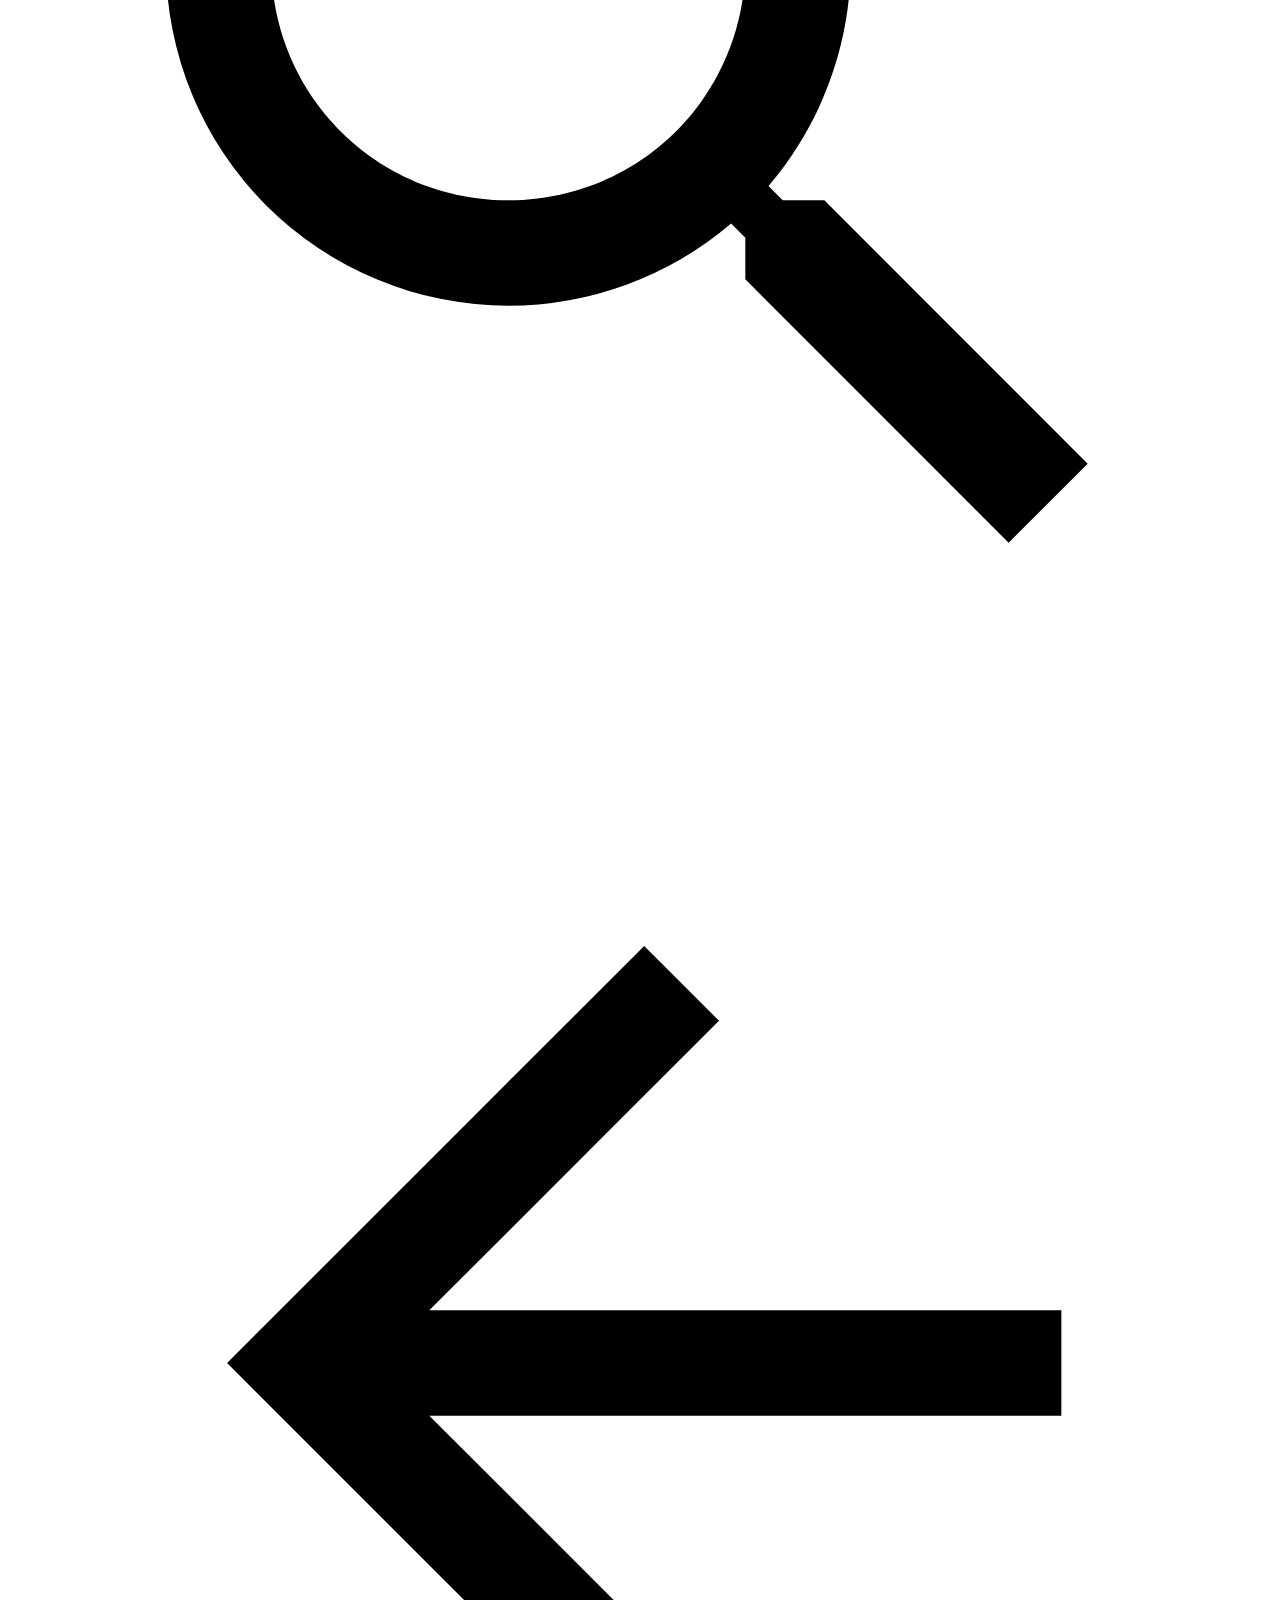
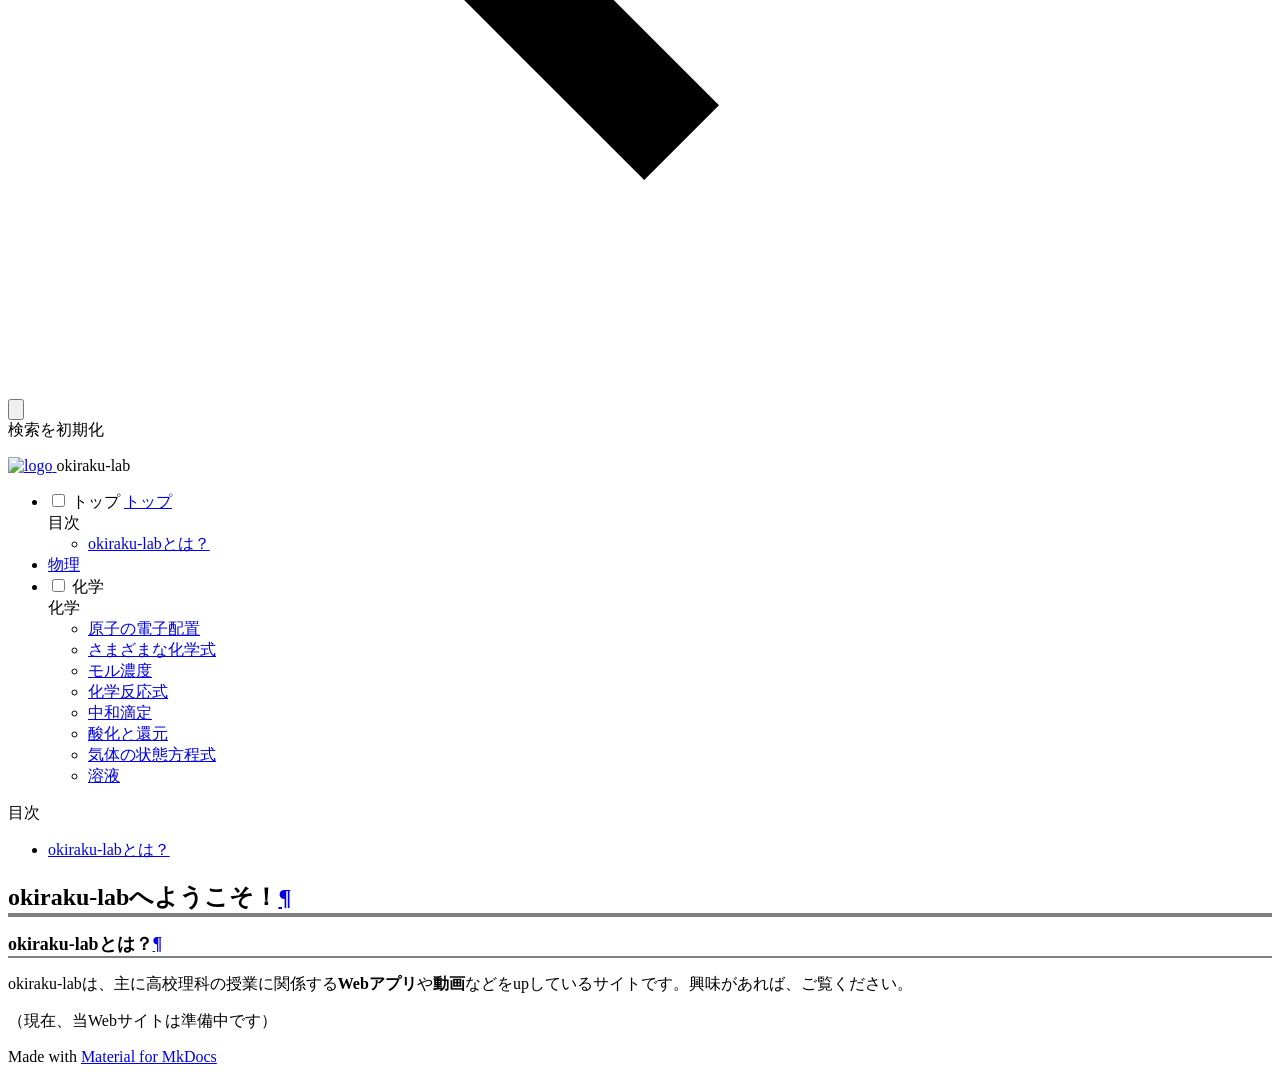
==== commit 772c07b2: "Deployed d55707b with MkDocs version: 1.6.1" ====
--- a/index.html
+++ b/index.html
@@ -580,7 +580,8 @@
 
 <h1 id="okiraku-labへようこそ">okiraku-labへようこそ！<a class="headerlink" href="#okiraku-labへようこそ" title="Permanent link">&para;</a></h1>
 <h2 id="okiraku-labとは">okiraku-labとは？<a class="headerlink" href="#okiraku-labとは" title="Permanent link">&para;</a></h2>
-<p>okiraku-labは、主に高校理科の授業に関係する<strong>Webアプリ</strong>や<strong>動画</strong>などをupしているサイトです。現役の高校生にとっては理科の学習に役立つような、高校の先生にとっては日々の授業に活用できるようなコンテンツをそろえています。</p>
+<p>okiraku-labは、主に高校理科の授業に関係する<strong>Webアプリ</strong>や<strong>動画</strong>などをupしているサイトです。興味があれば、ご覧ください。</p>
+<p>（現在、当Webサイトは準備中です）</p>
 
 
 
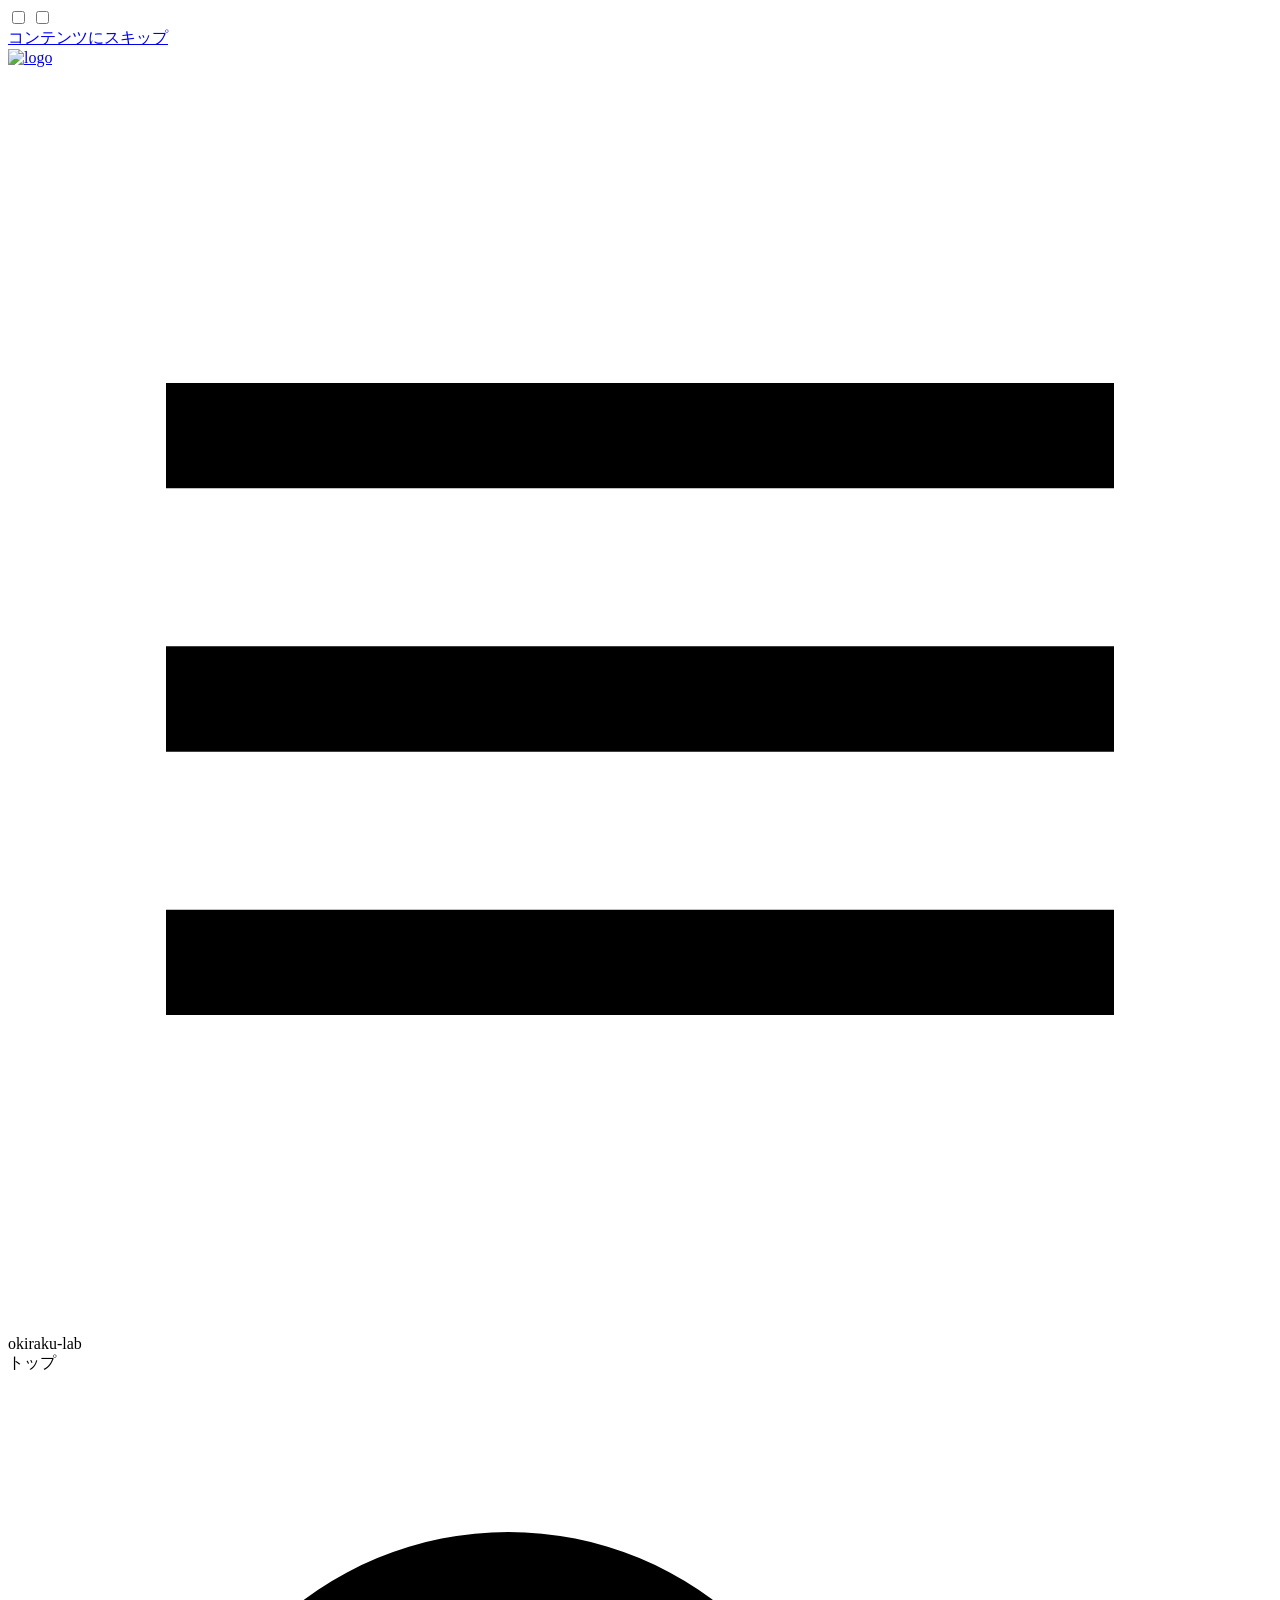
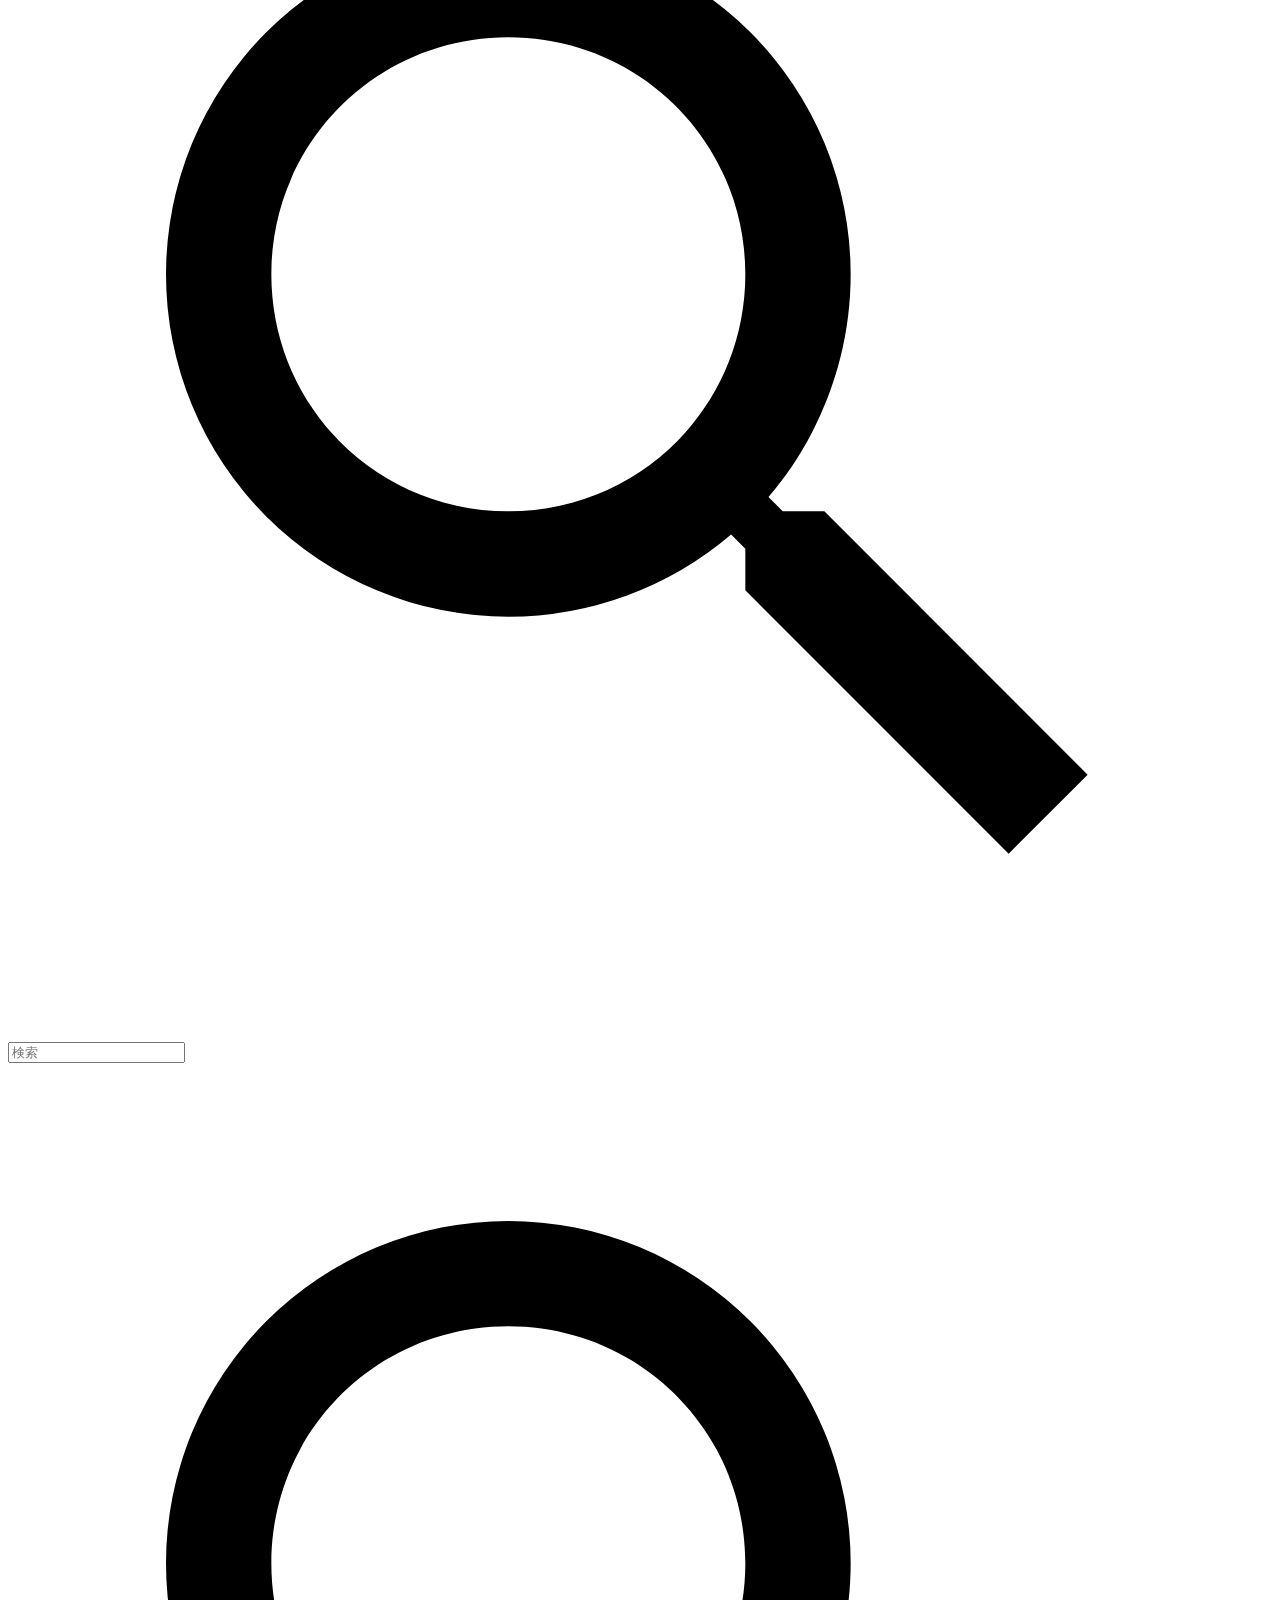
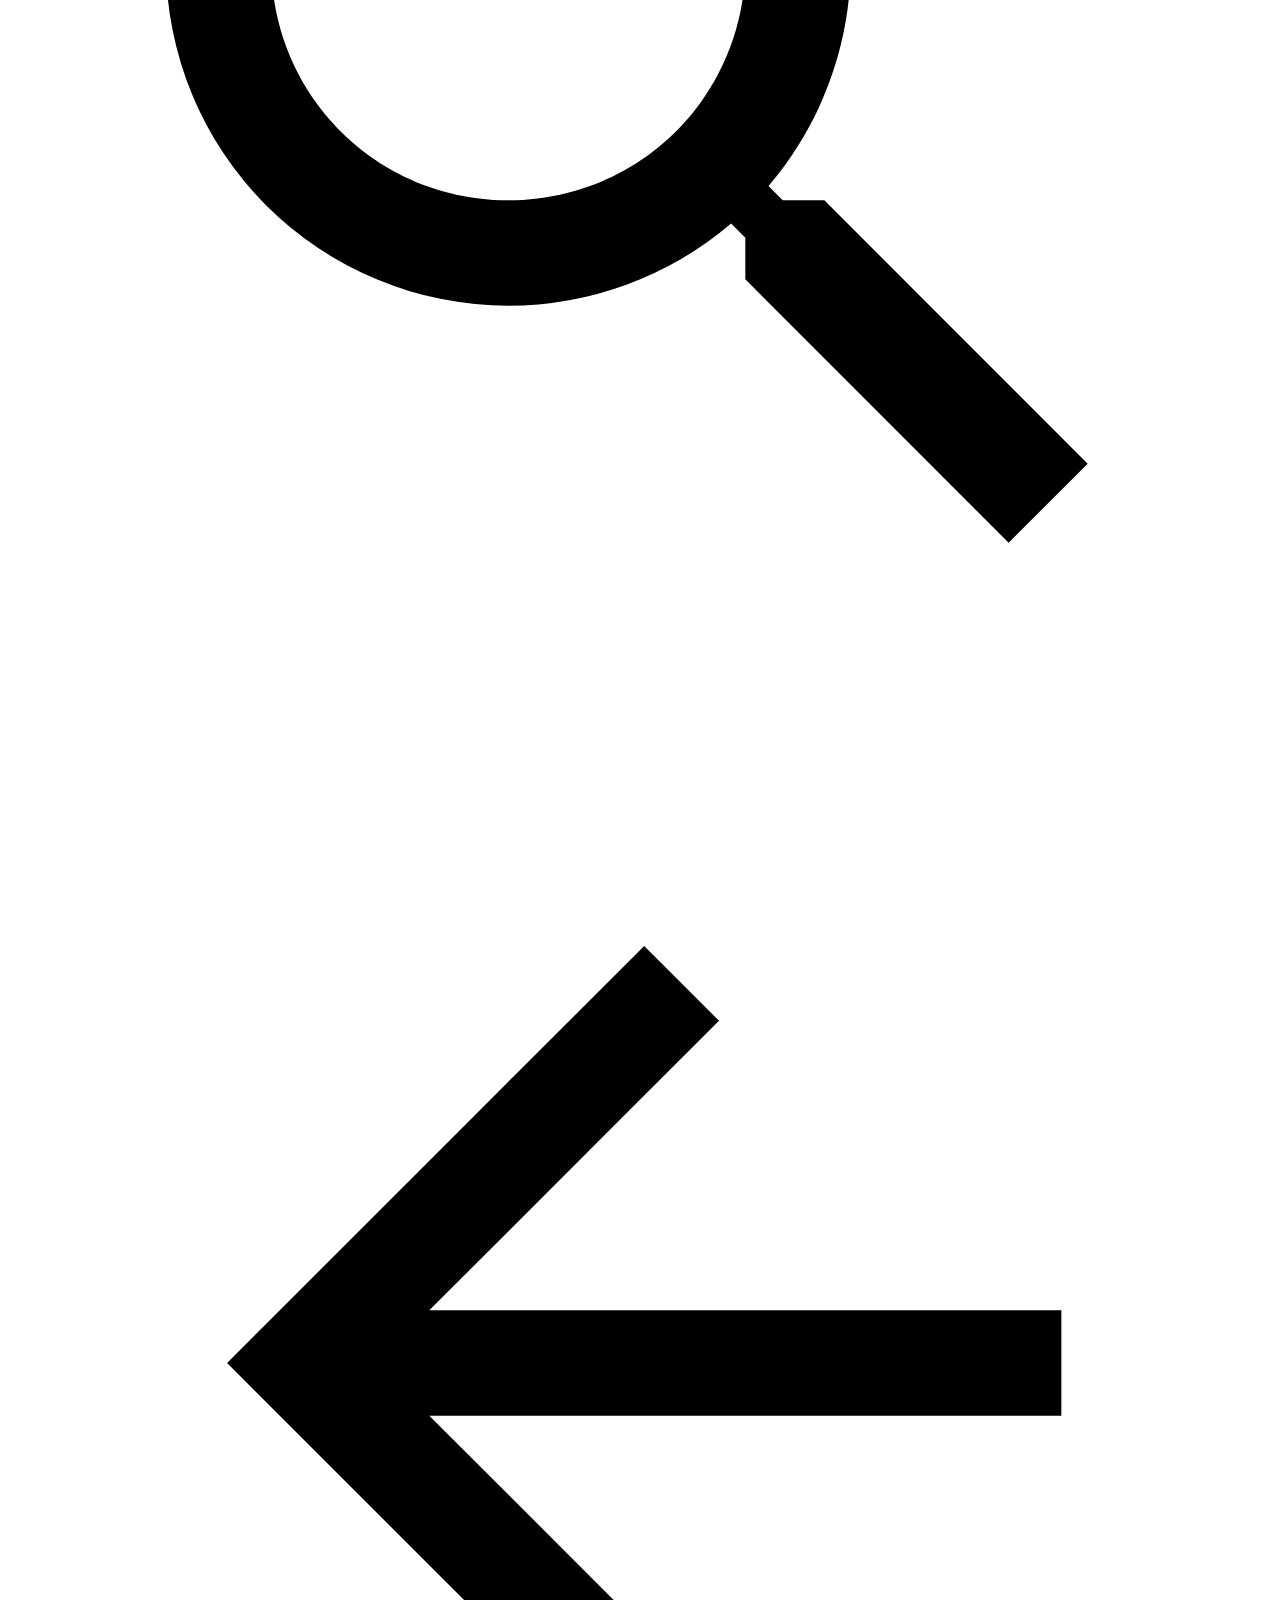
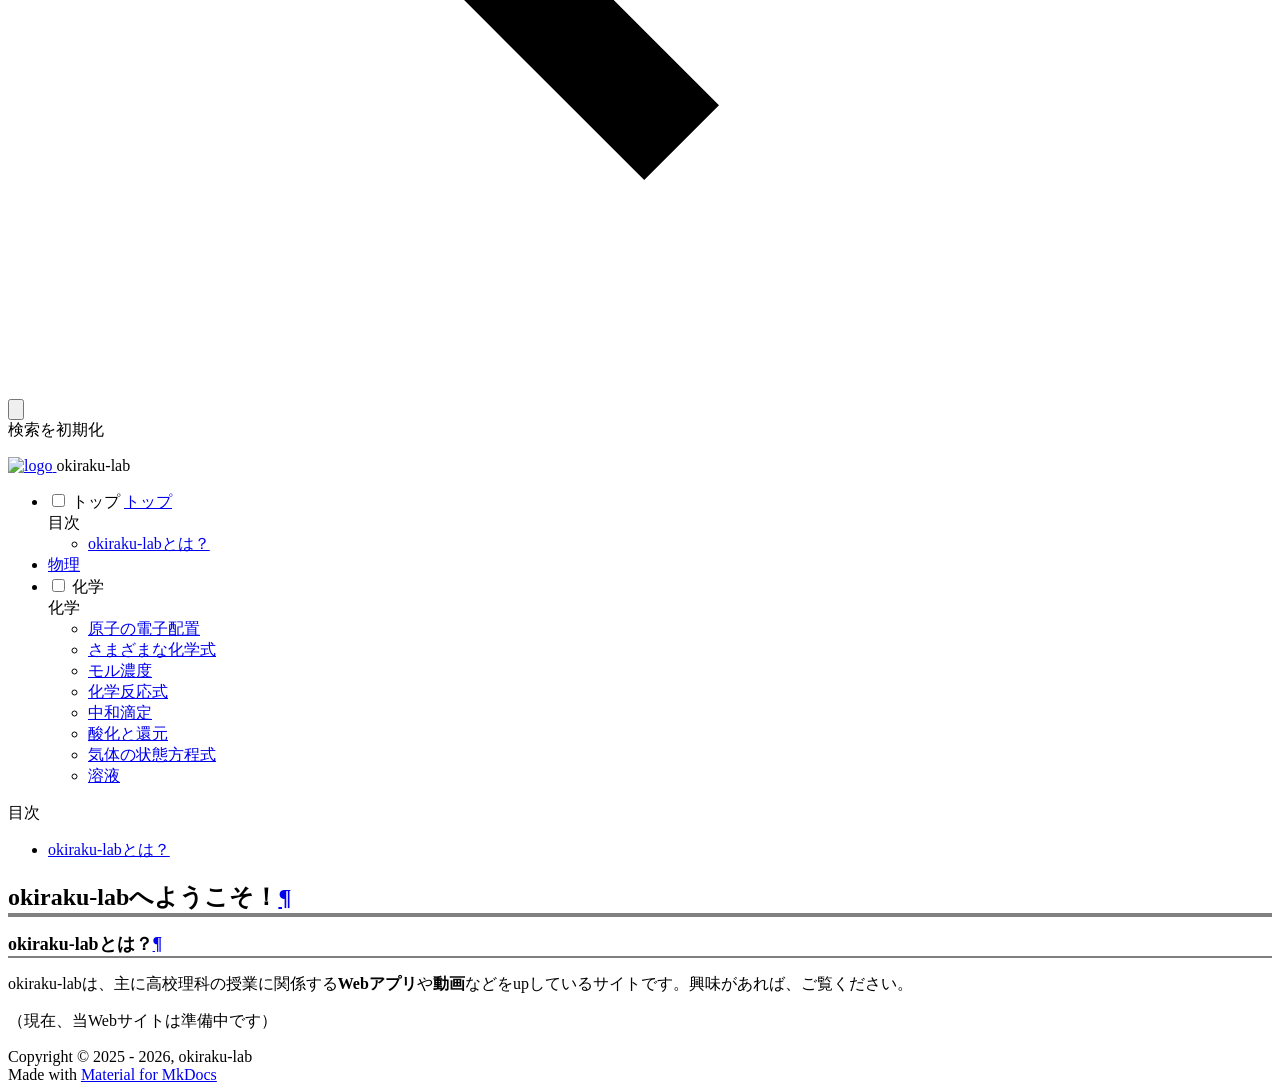
==== commit 88bee334: "Deployed d55707b with MkDocs version: 1.6.1" ====
--- a/index.html
+++ b/index.html
@@ -12,7 +12,7 @@
         <meta name="author" content="uti">
       
       
-        <link rel="canonical" href="https://uti0836.github.io/sample_sites/">
+        <link rel="canonical" href="https://uti0836.github.io/okiraku-lab/">
       
       
       
@@ -616,6 +616,10 @@
     <div class="md-footer-meta__inner md-grid">
       <div class="md-copyright">
   
+    <div class="md-copyright__highlight">
+      Copyright &copy; 2025 - 2026, okiraku-lab
+    </div>
+  
   
     Made with
     <a href="https://squidfunk.github.io/mkdocs-material/" target="_blank" rel="noopener">
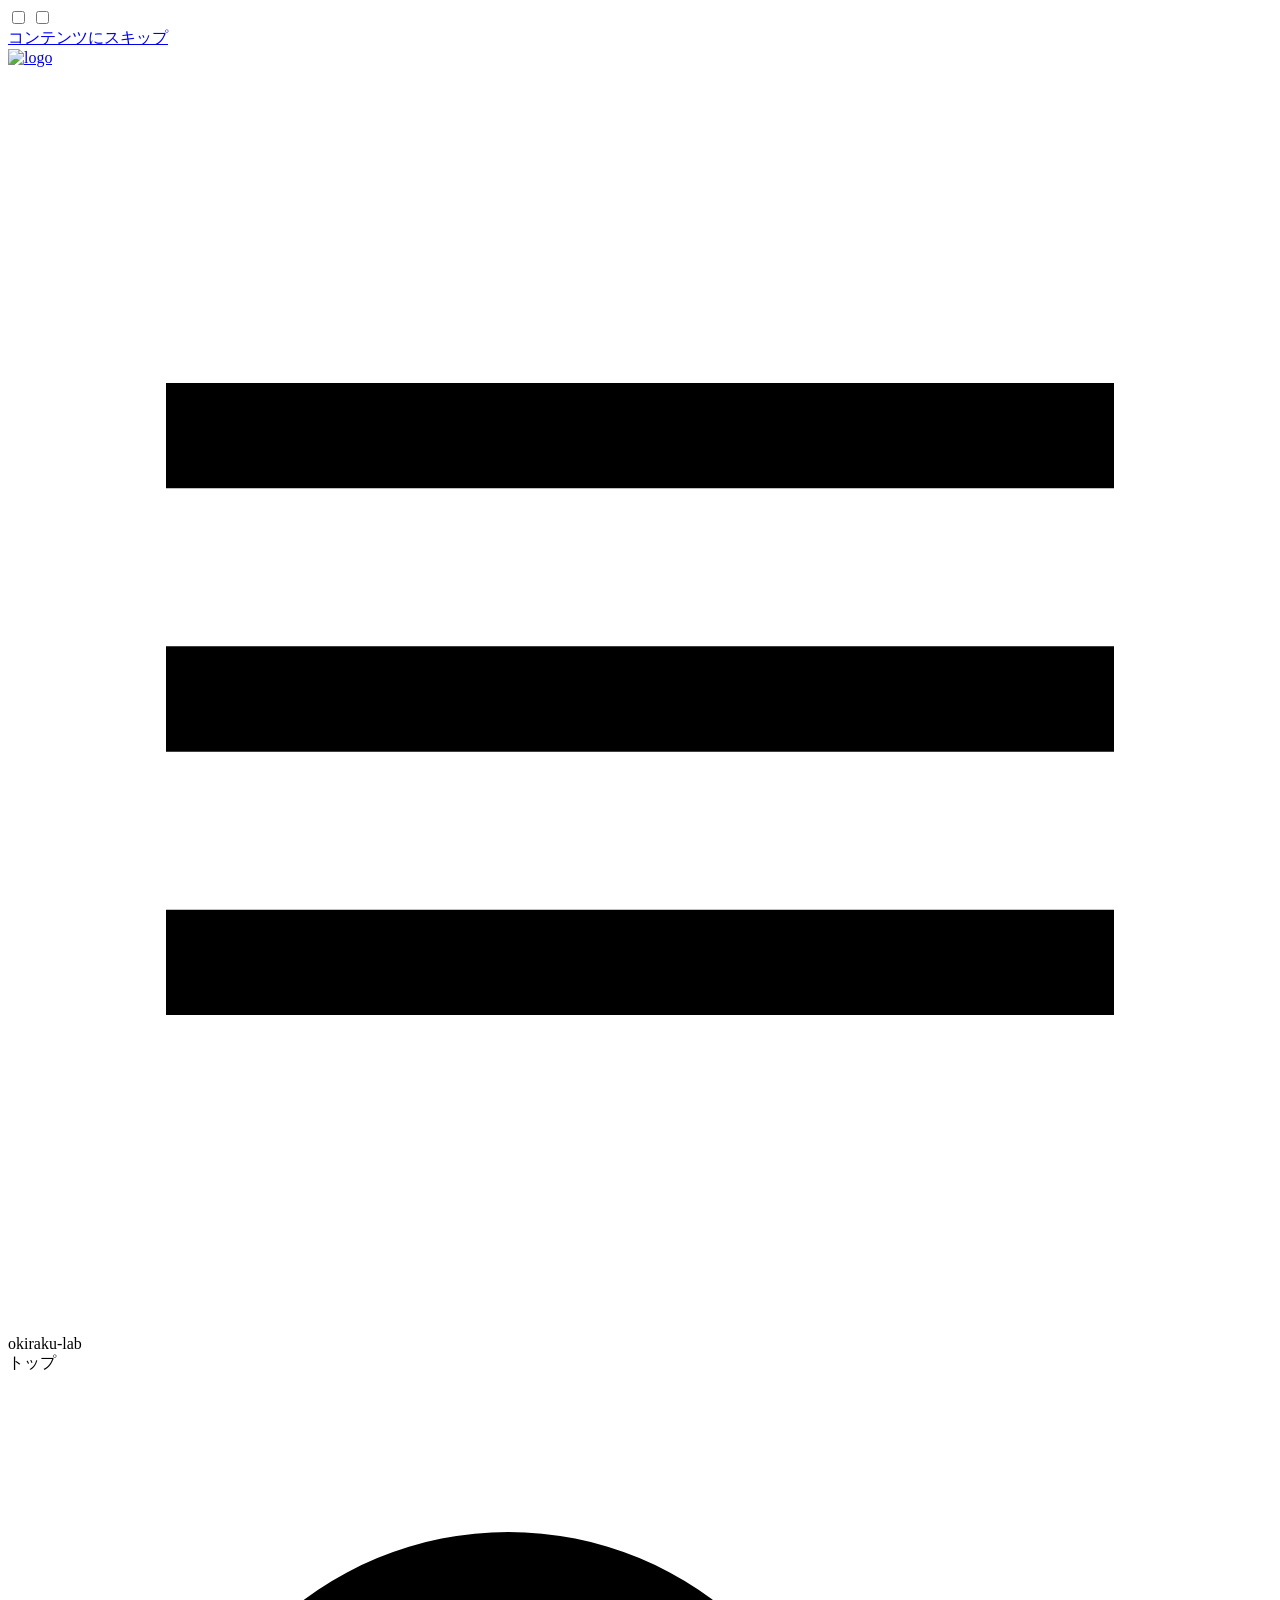
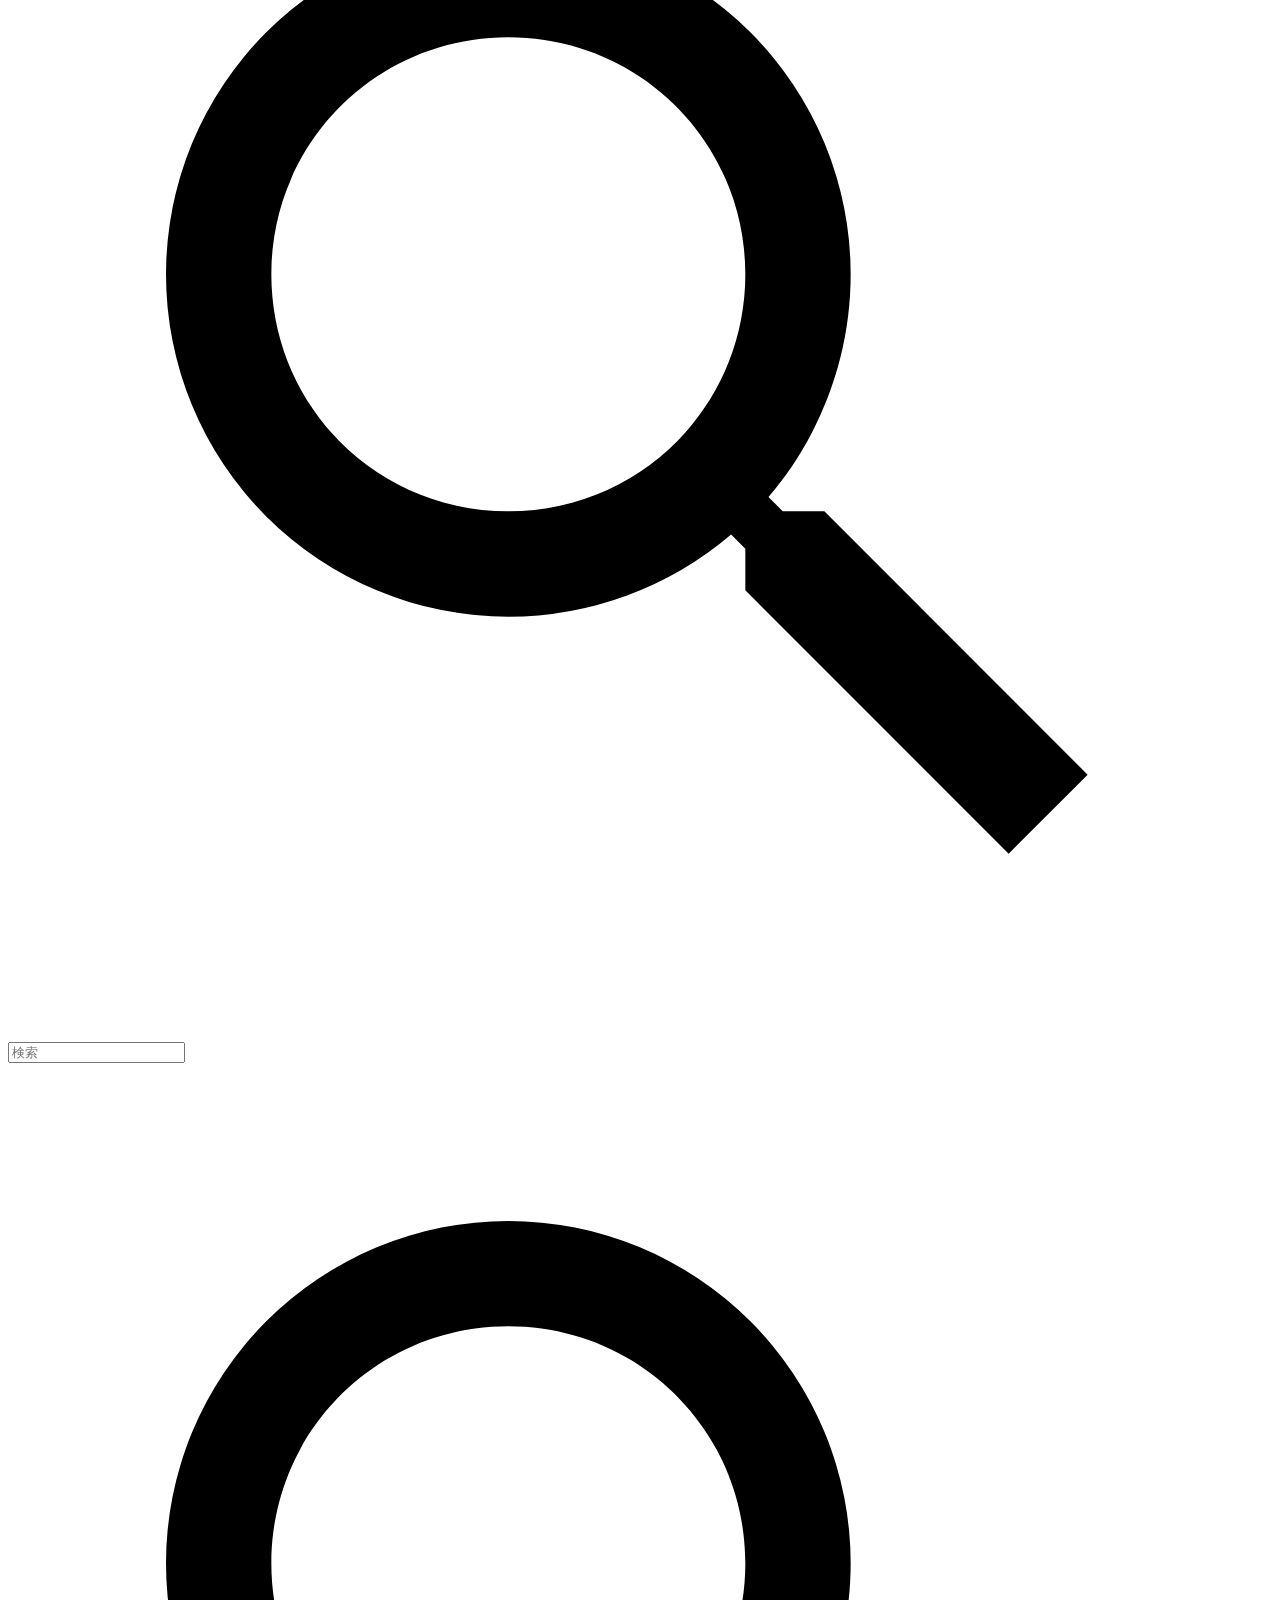
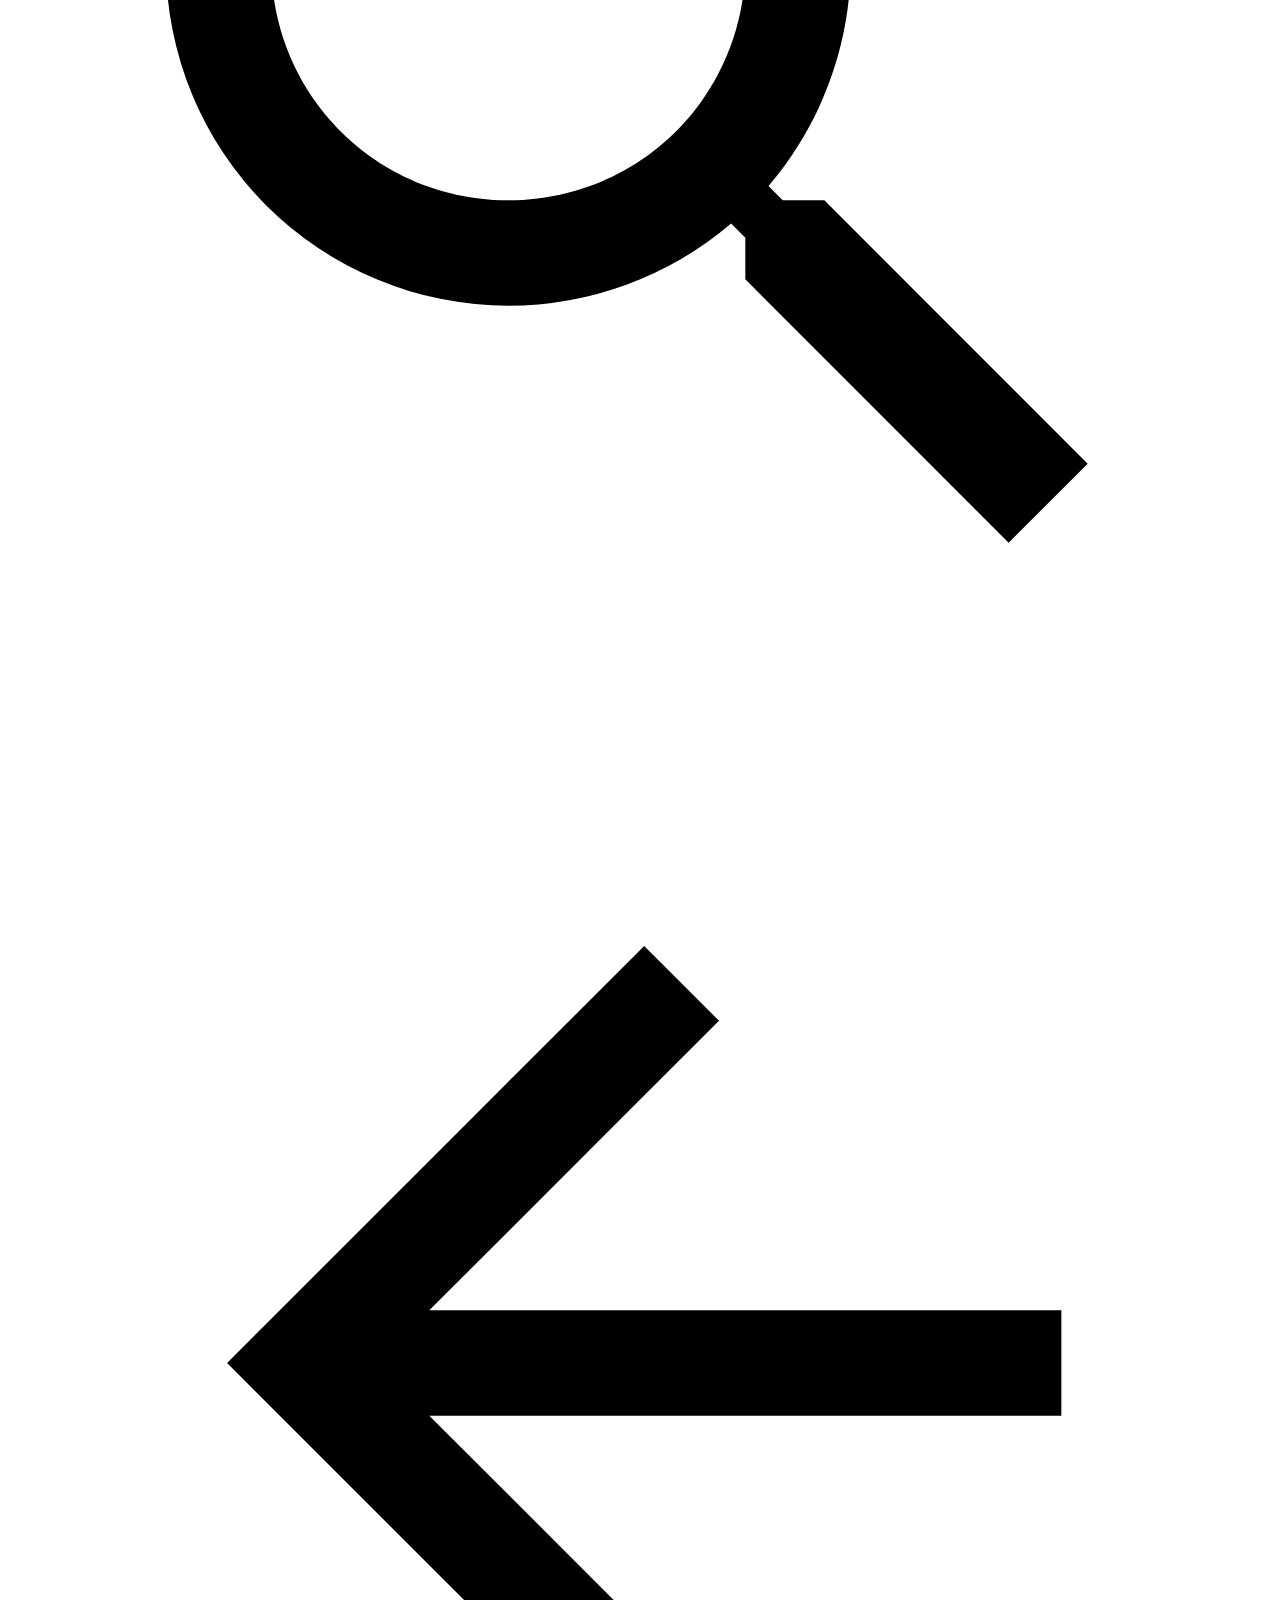
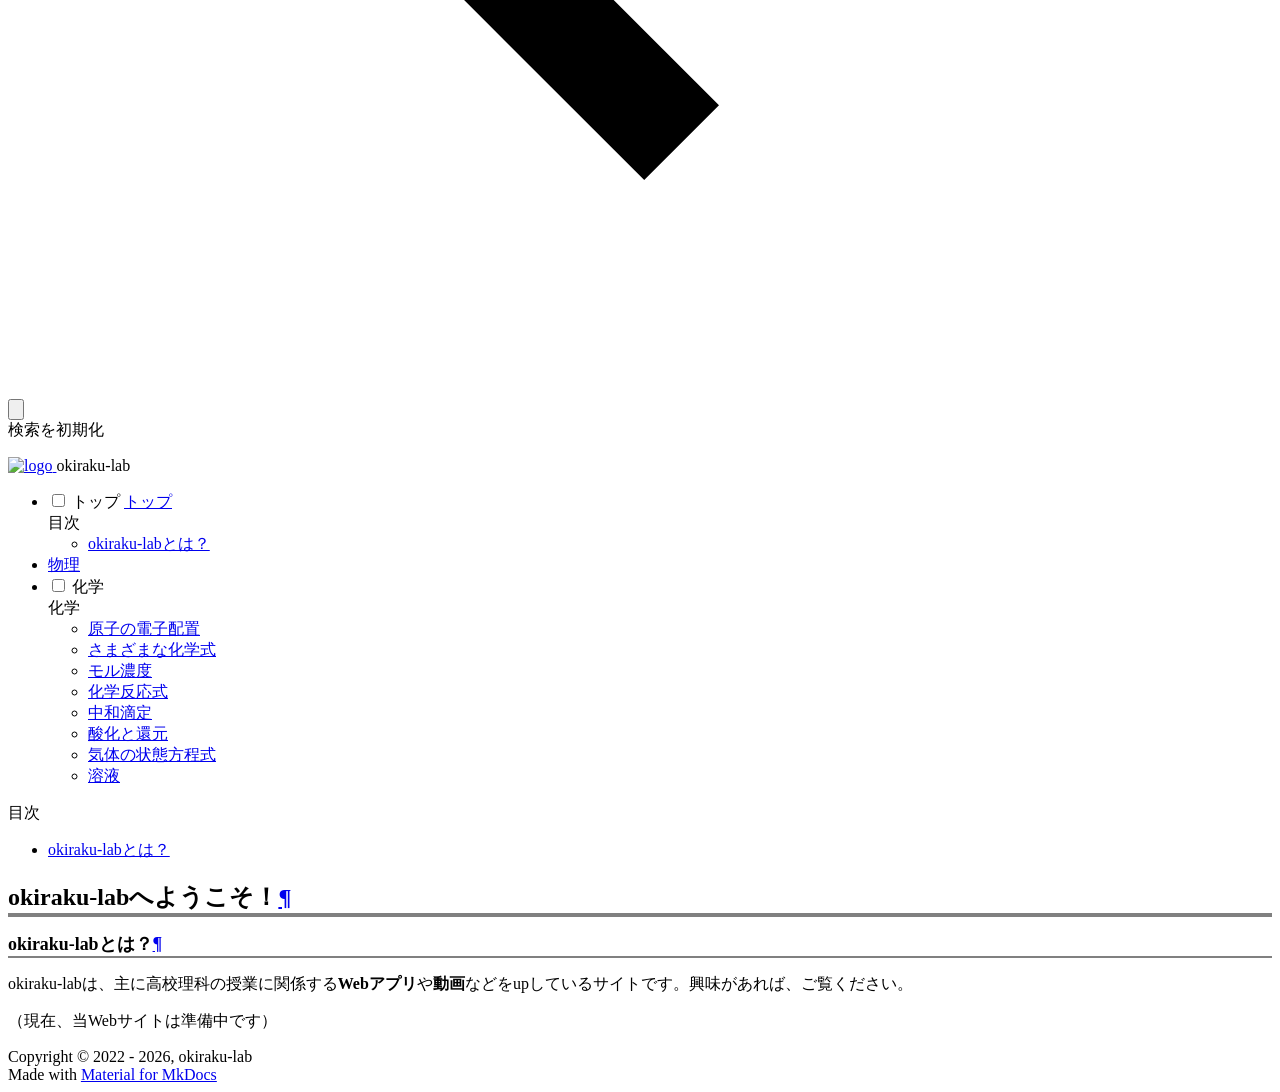
==== commit add9f0a4: "Deployed d55707b with MkDocs version: 1.6.1" ====
--- a/index.html
+++ b/index.html
@@ -617,7 +617,7 @@
       <div class="md-copyright">
   
     <div class="md-copyright__highlight">
-      Copyright &copy; 2025 - 2026, okiraku-lab
+      Copyright &copy; 2022 - 2026, okiraku-lab
     </div>
   
   
